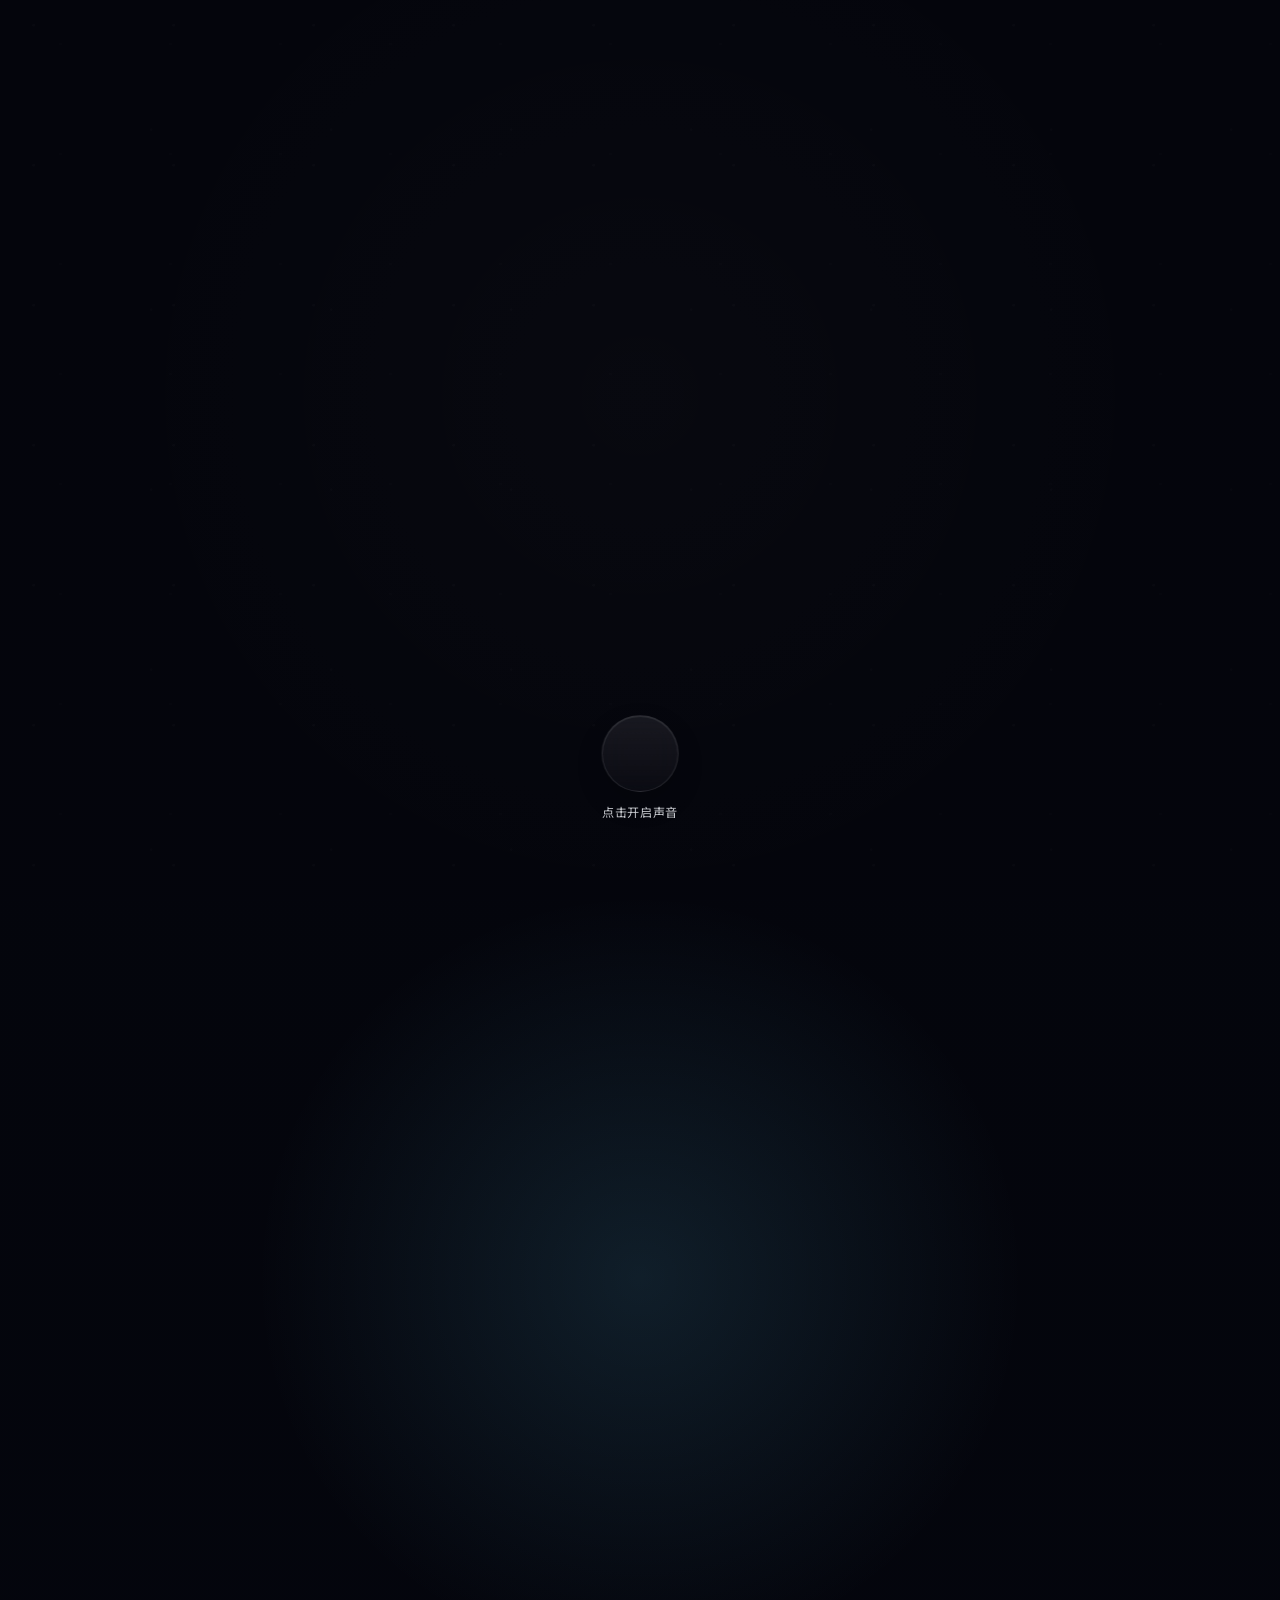
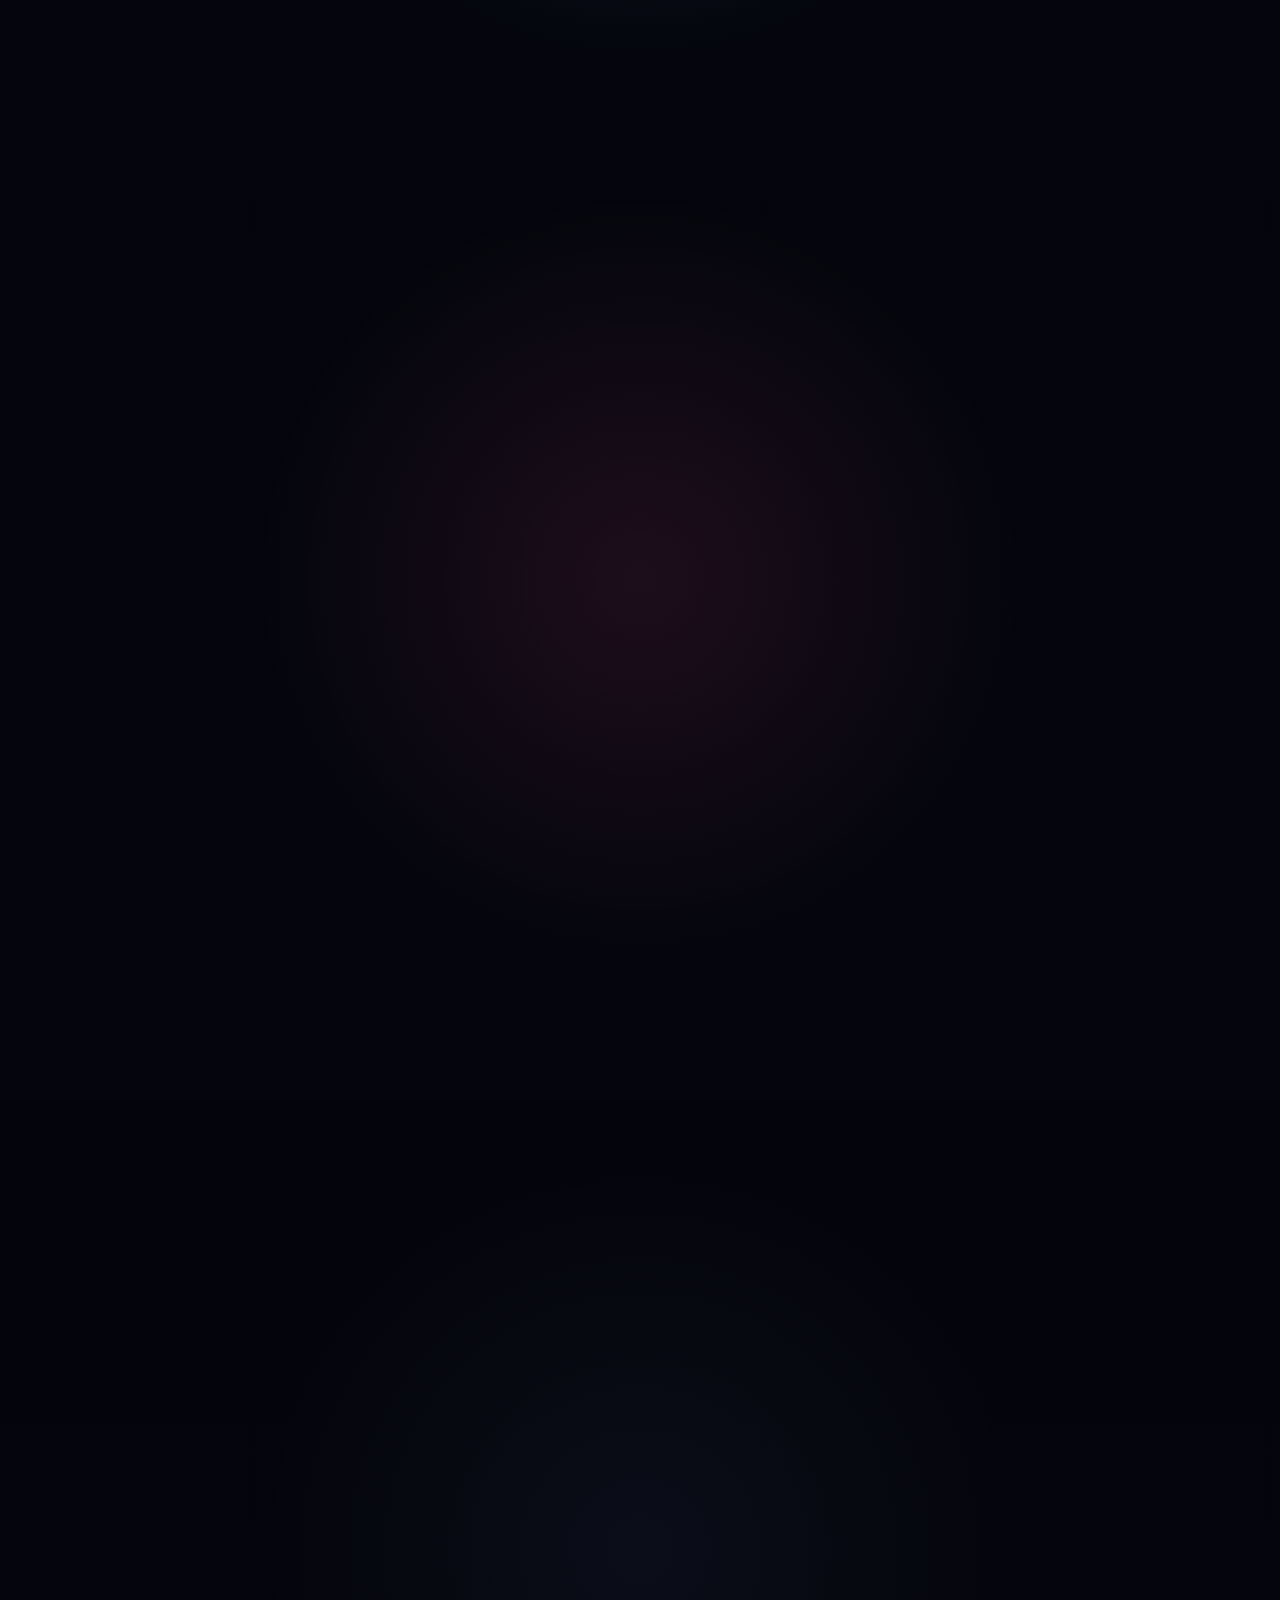
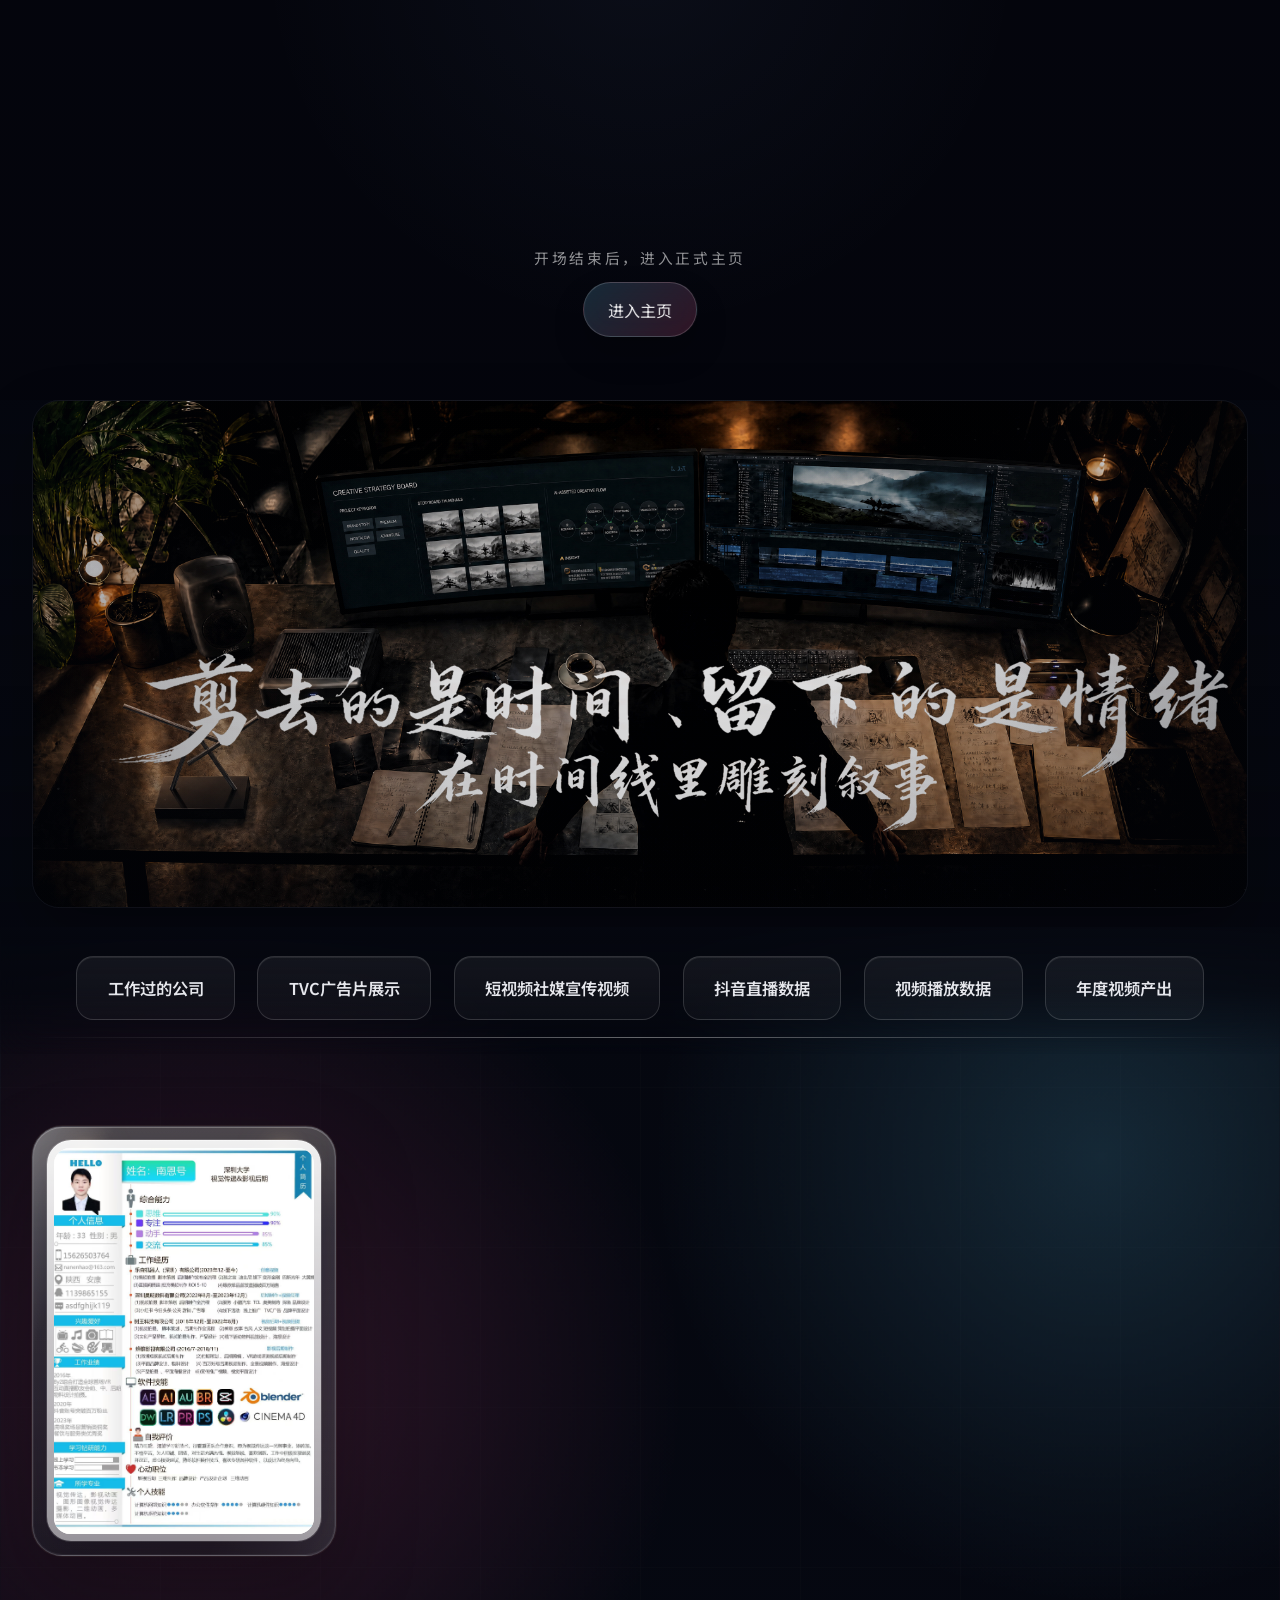
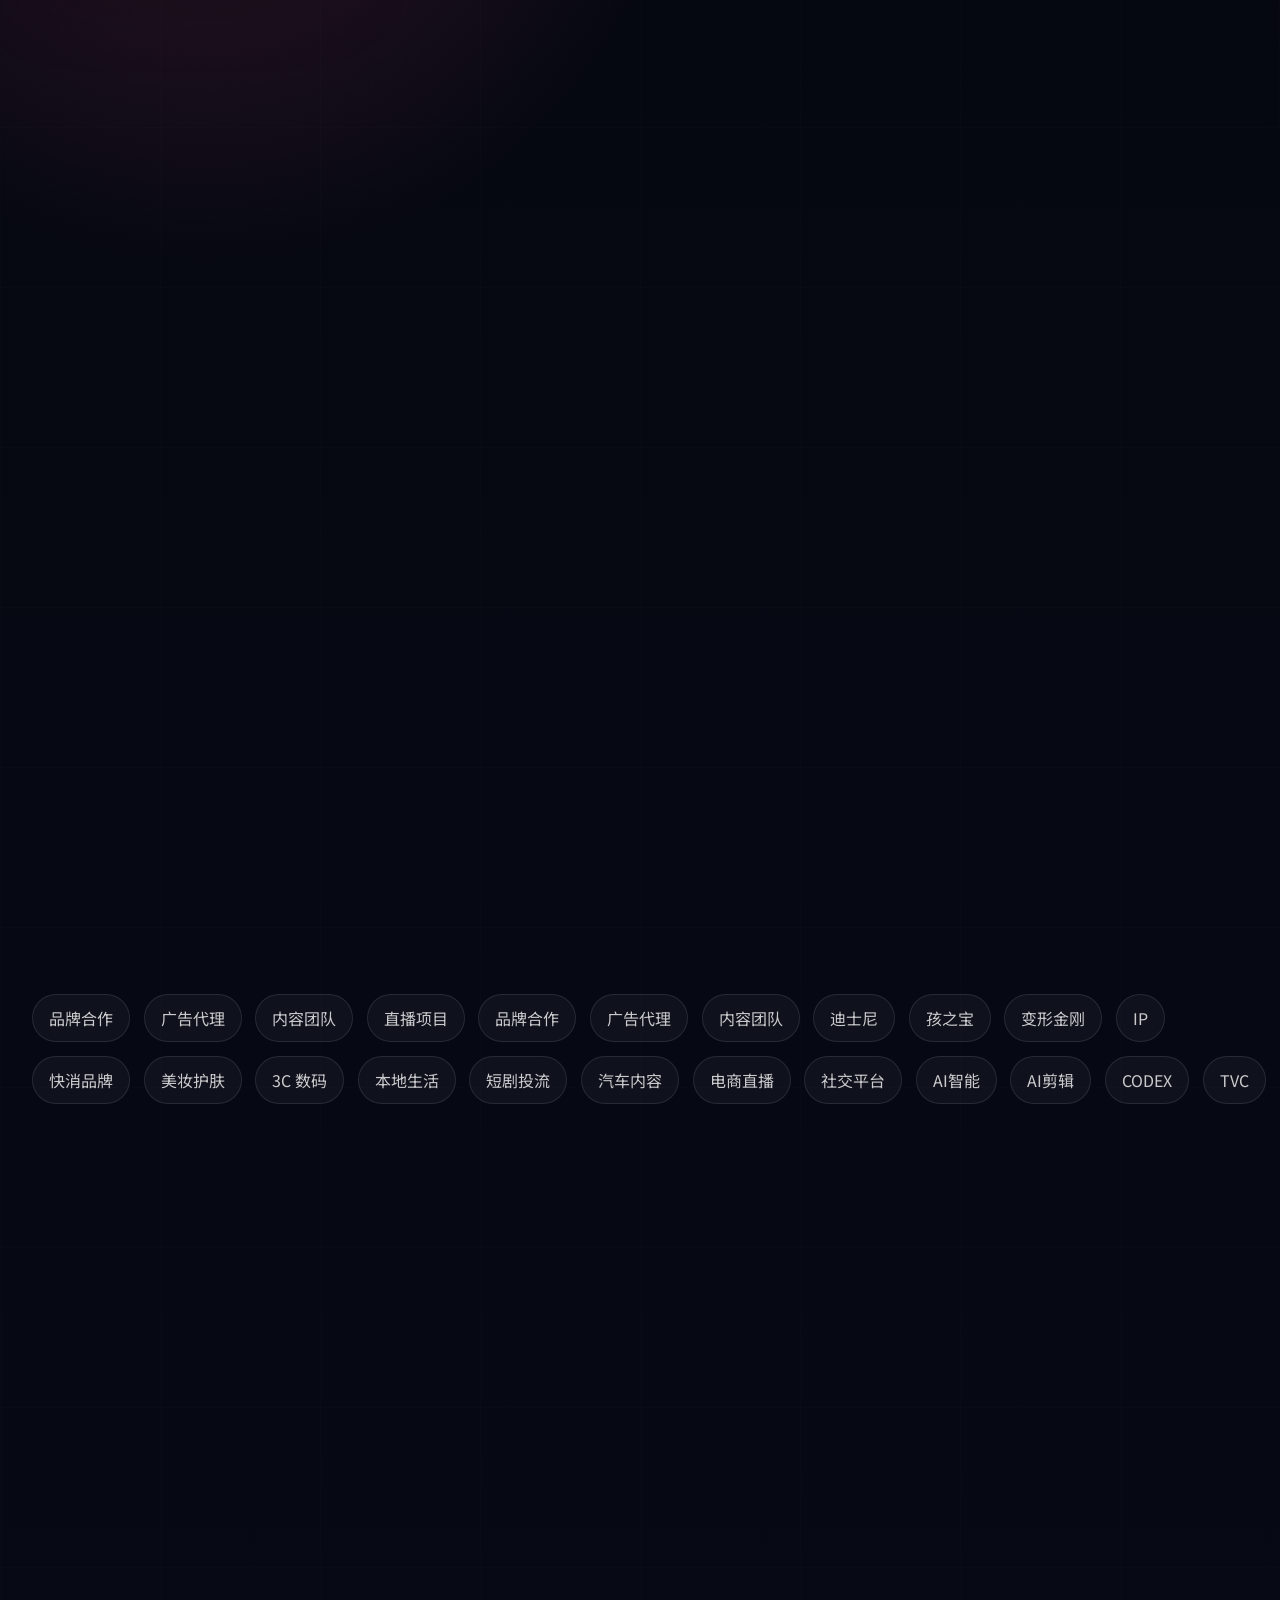
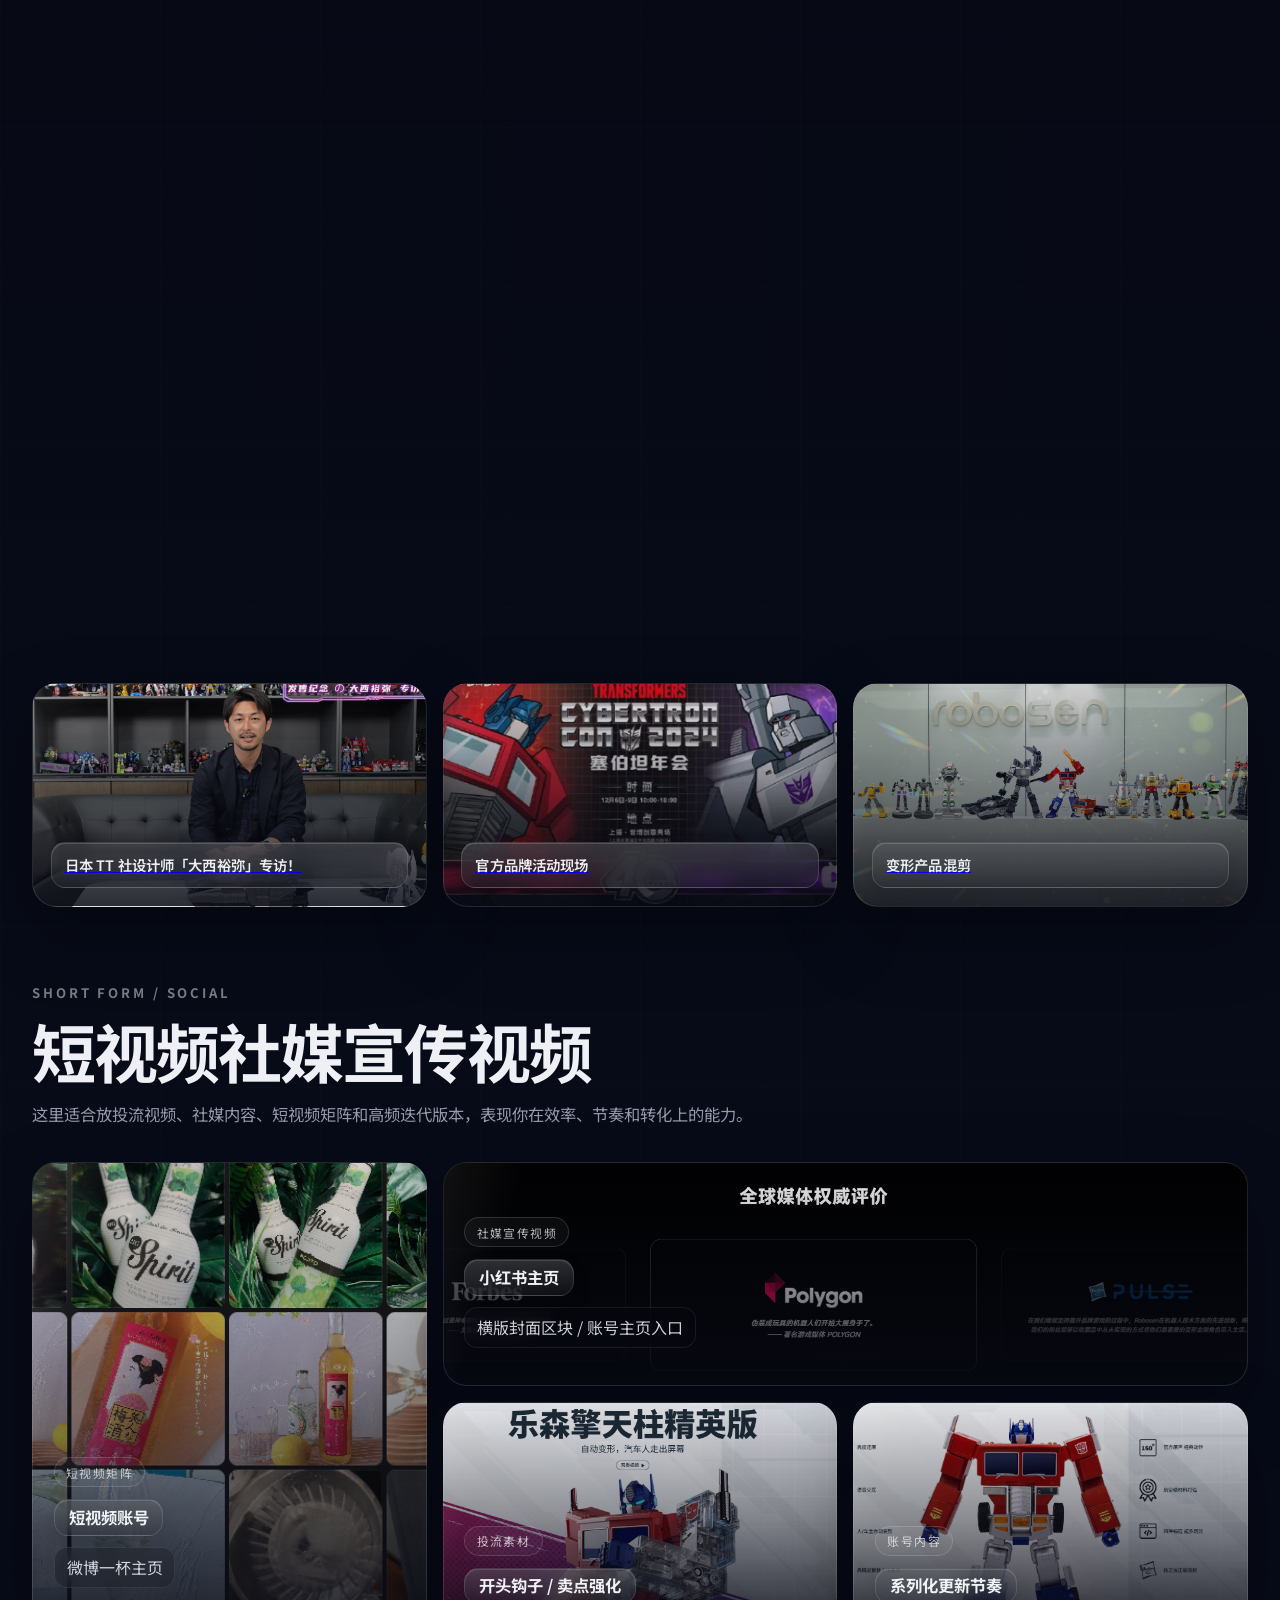
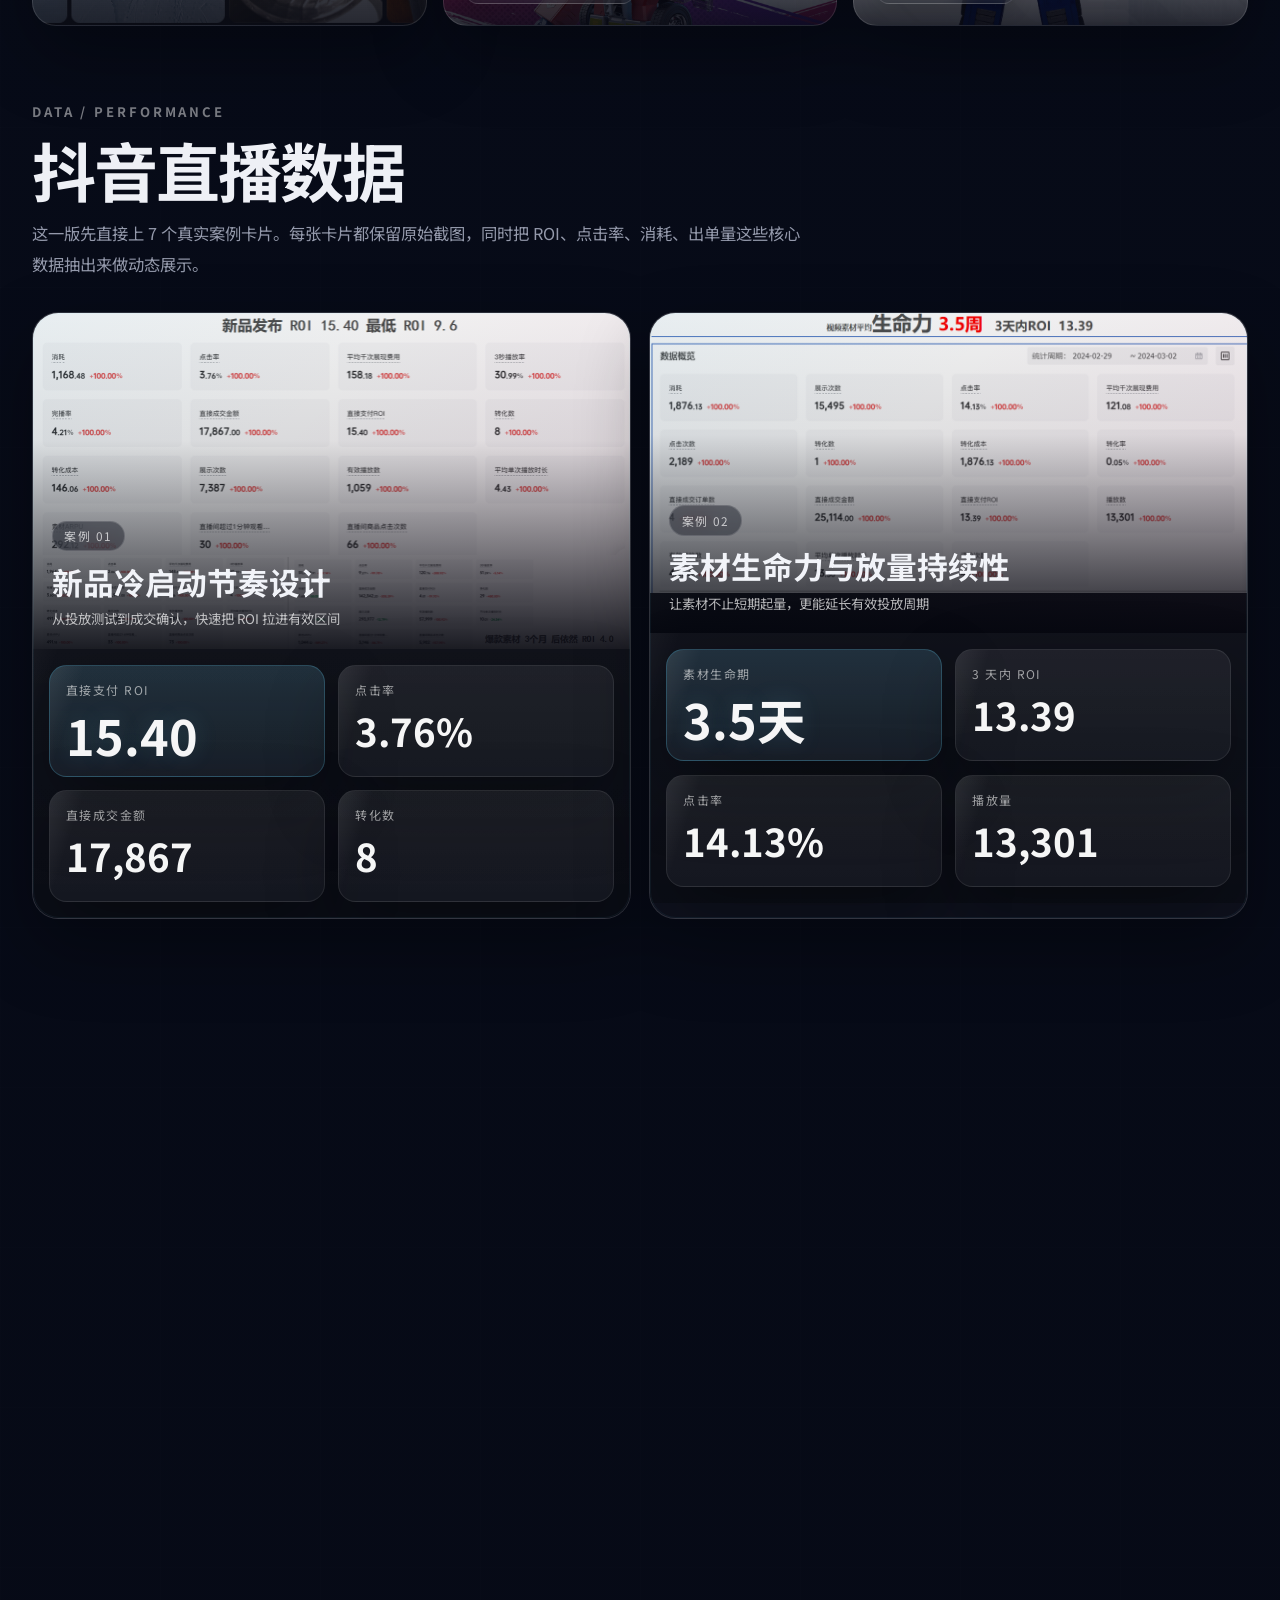
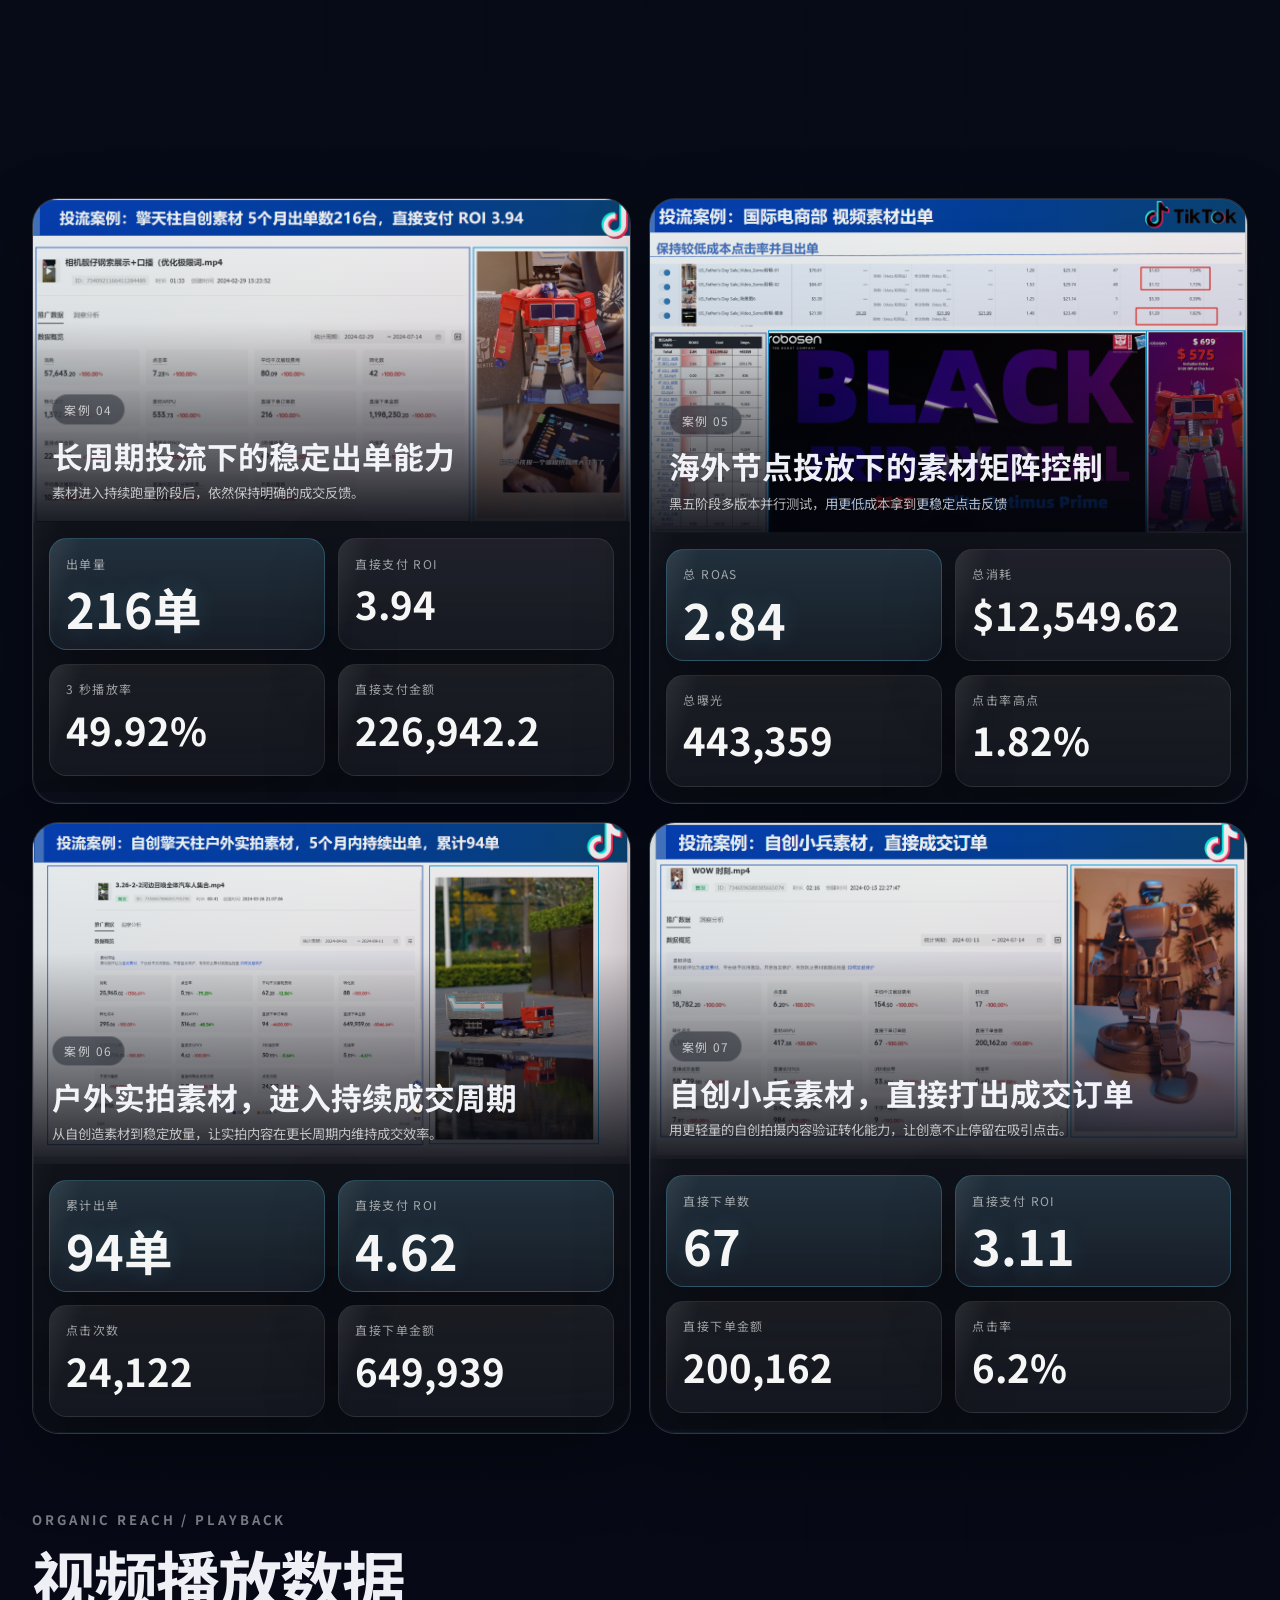
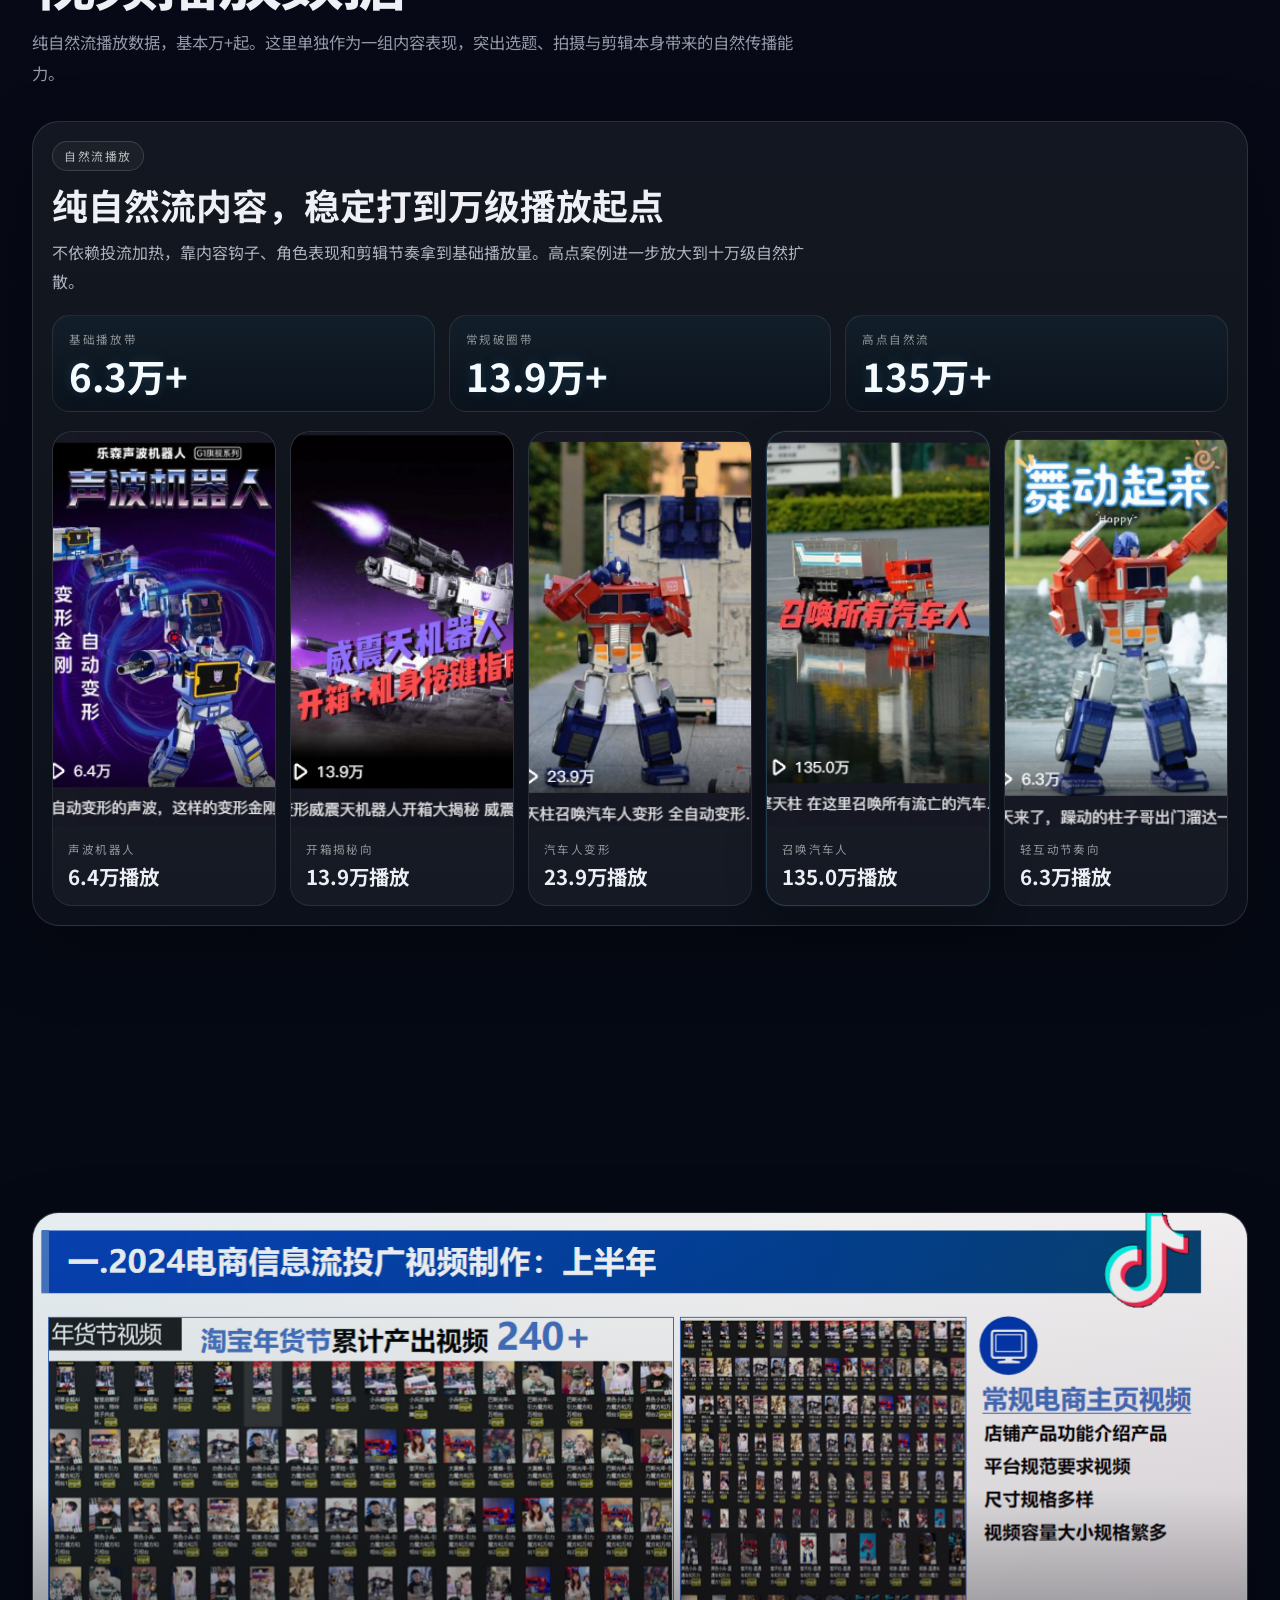
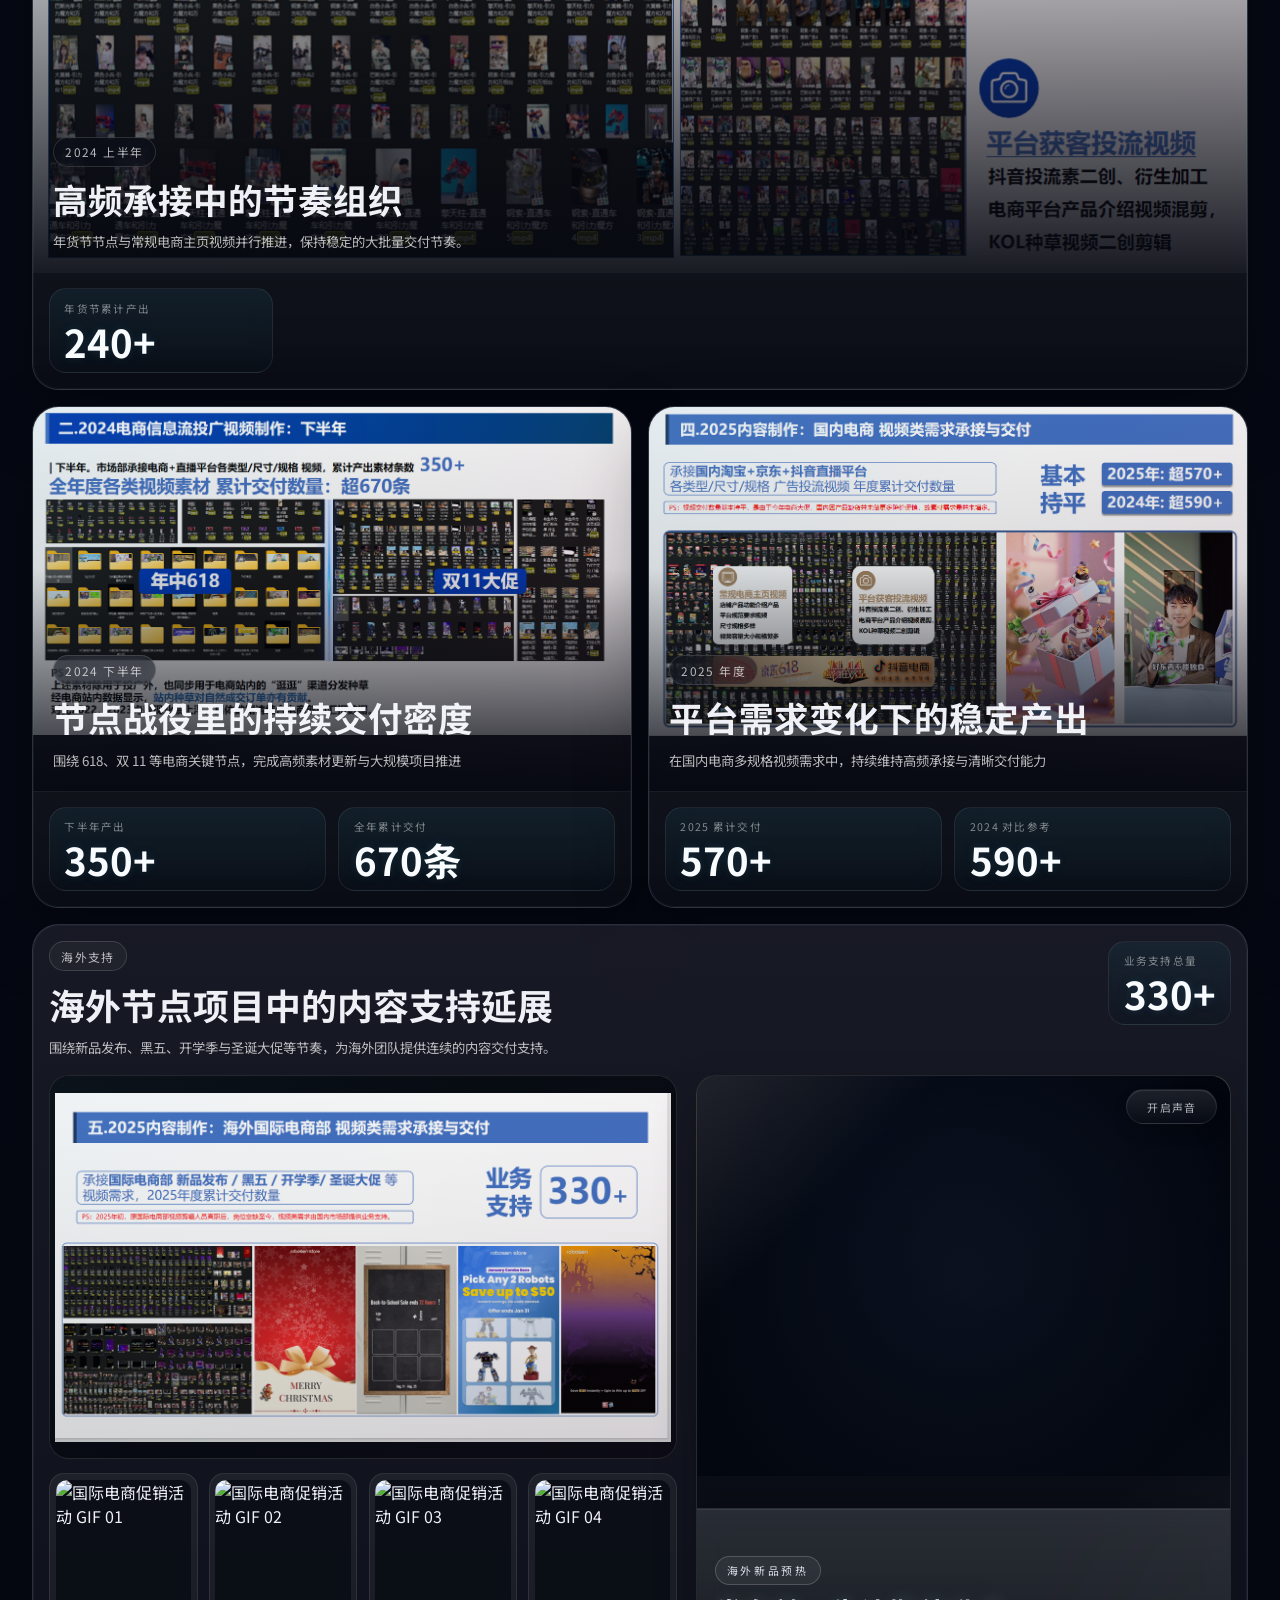
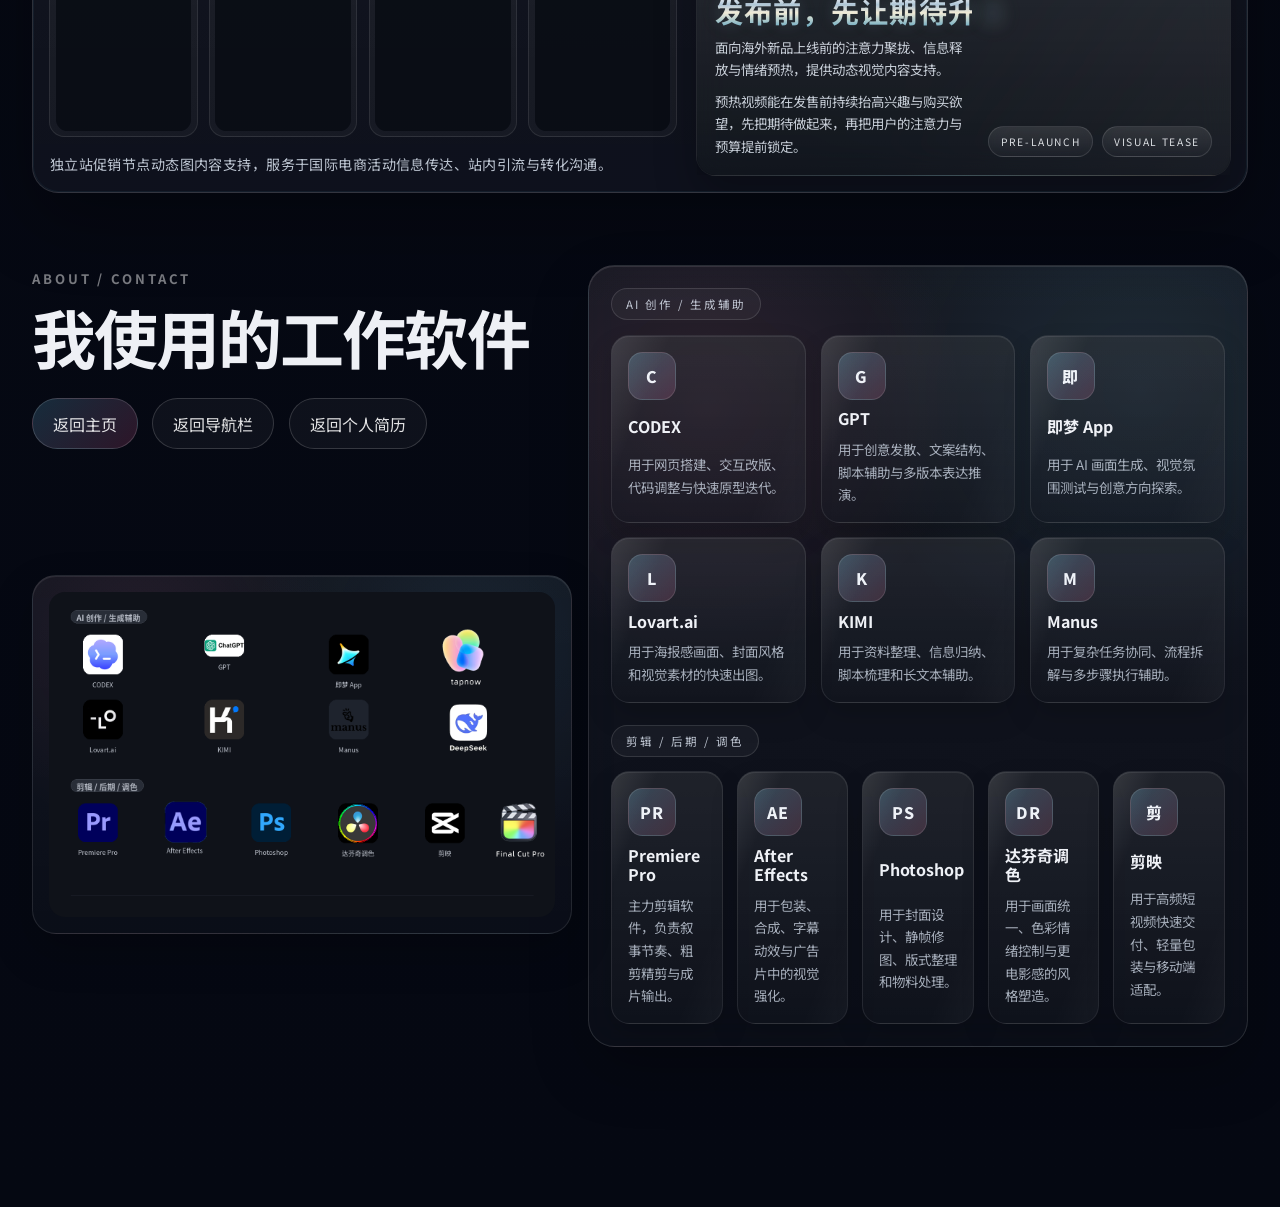
==== index.html @ e1db503f "Add root entry page" ====
﻿<!doctype html>
<html lang="zh-CN">
  <head>
    <meta charset="UTF-8" />
    <meta name="viewport" content="width=device-width, initial-scale=1.0" />
    <title>南恩号作品集</title>
    <meta http-equiv="refresh" content="0; url=./video-homepage-preview.html" />
    <script>
      window.location.replace("./video-homepage-preview.html");
    </script>
    <style>
      body {
        margin: 0;
        min-height: 100vh;
        display: grid;
        place-items: center;
        background: #05070f;
        color: #f5f7ff;
        font-family: "Noto Sans SC", sans-serif;
      }
      a {
        color: #9ed8ff;
      }
    </style>
  </head>
  <body>
    <p>正在进入作品集，如果没有自动跳转，请点击 <a href="./video-homepage-preview.html">这里</a>。</p>
  </body>
</html>
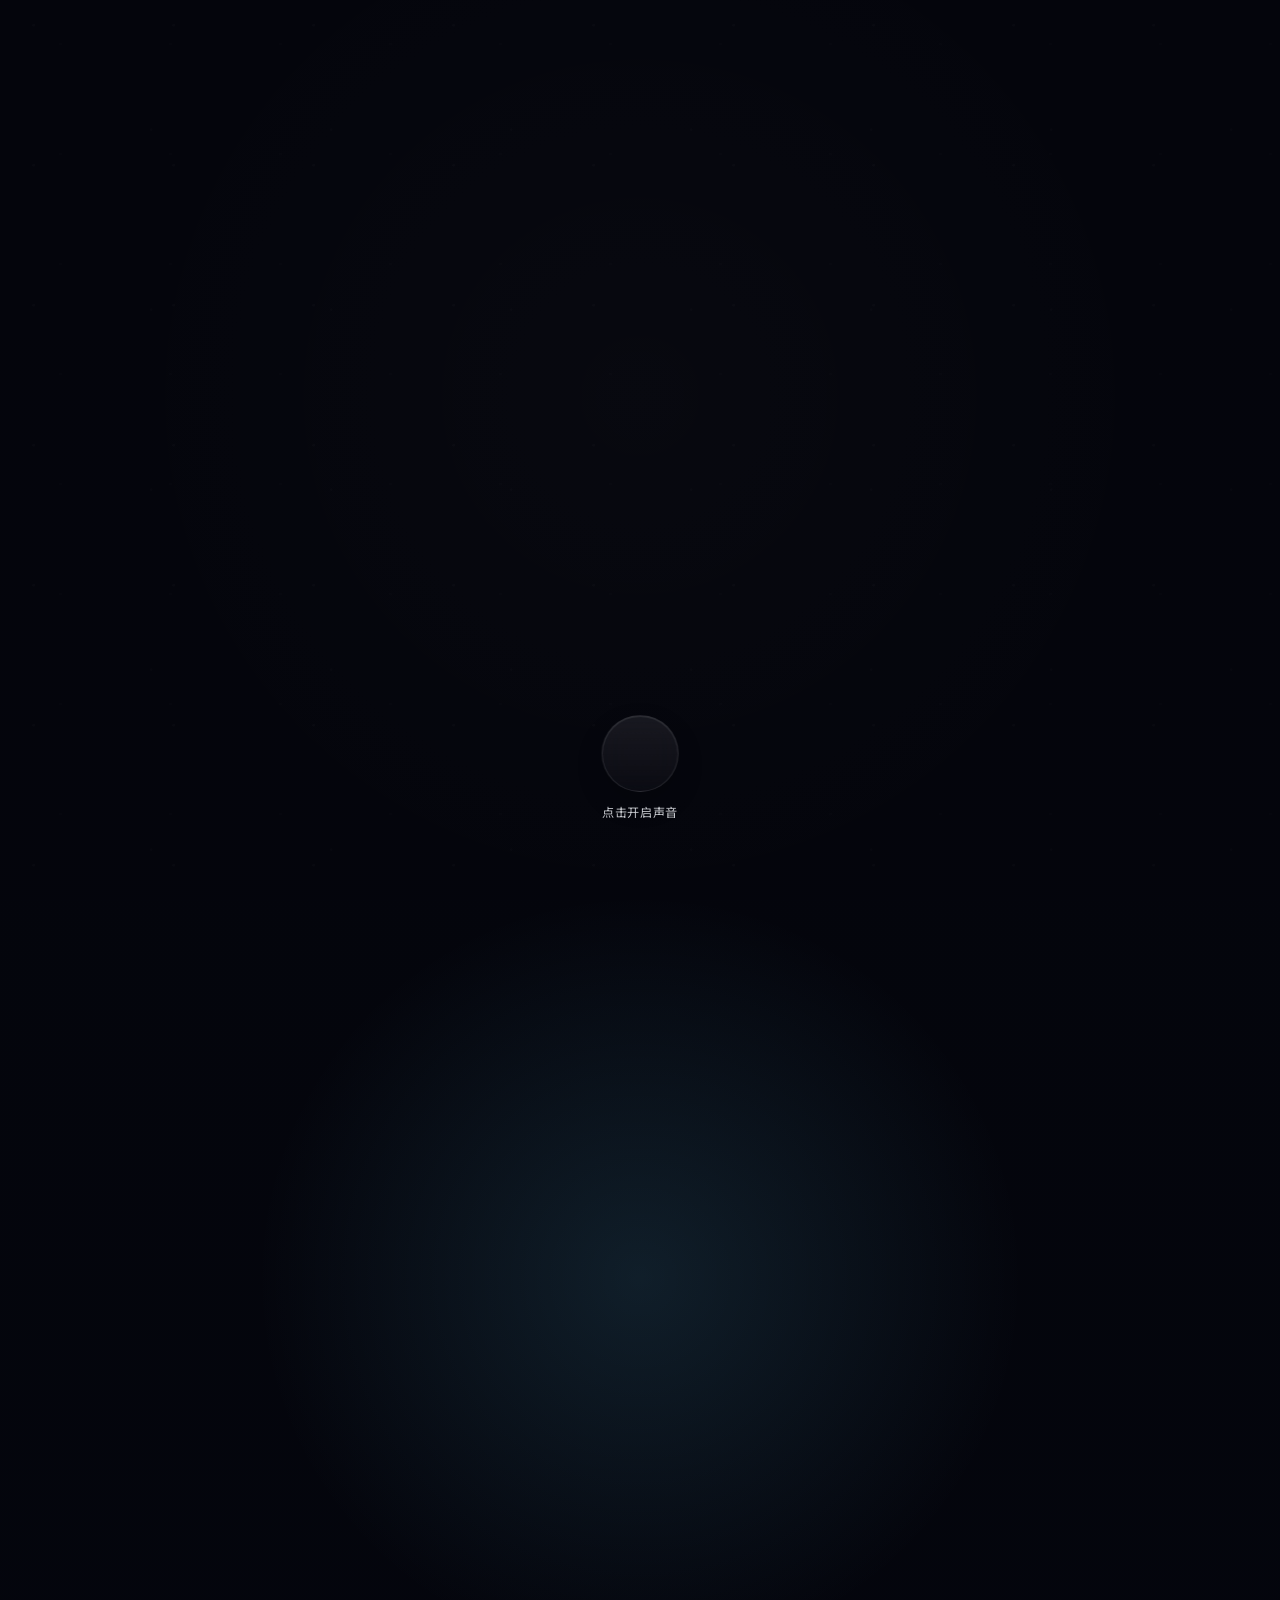
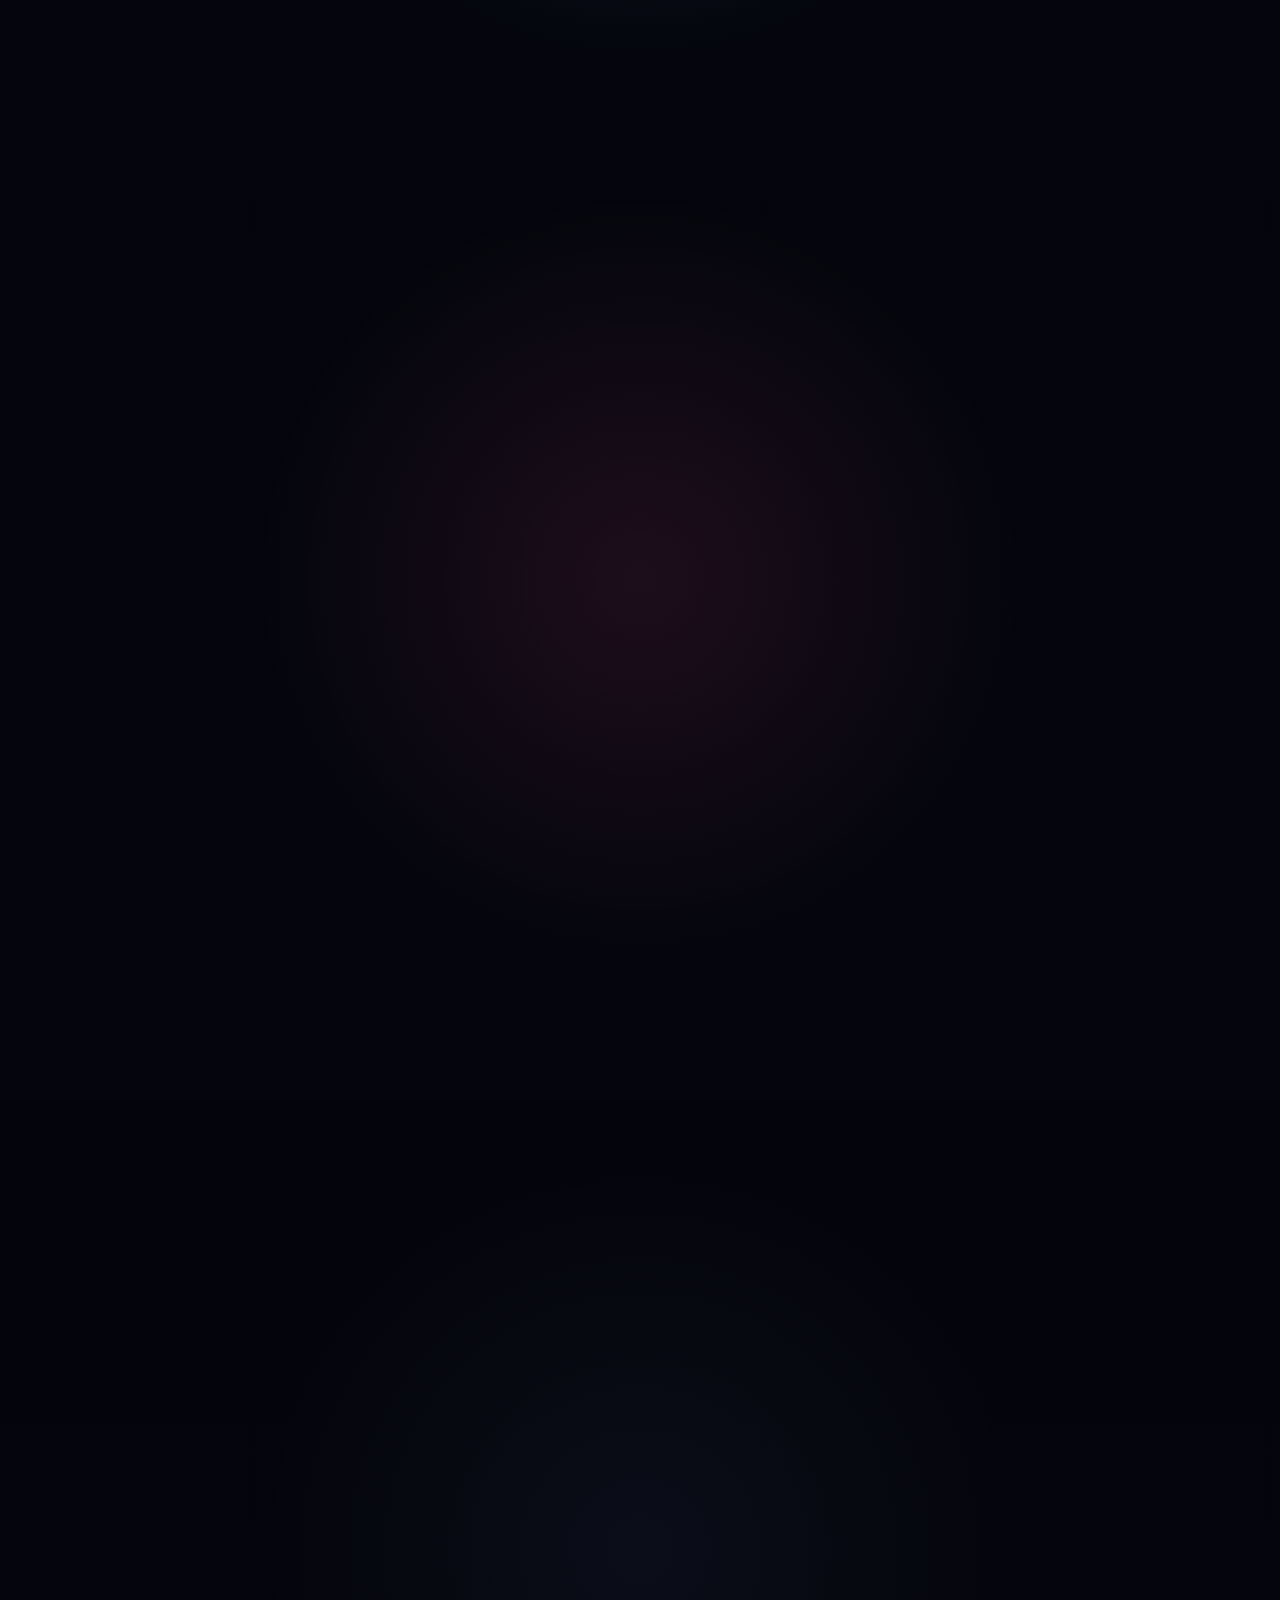
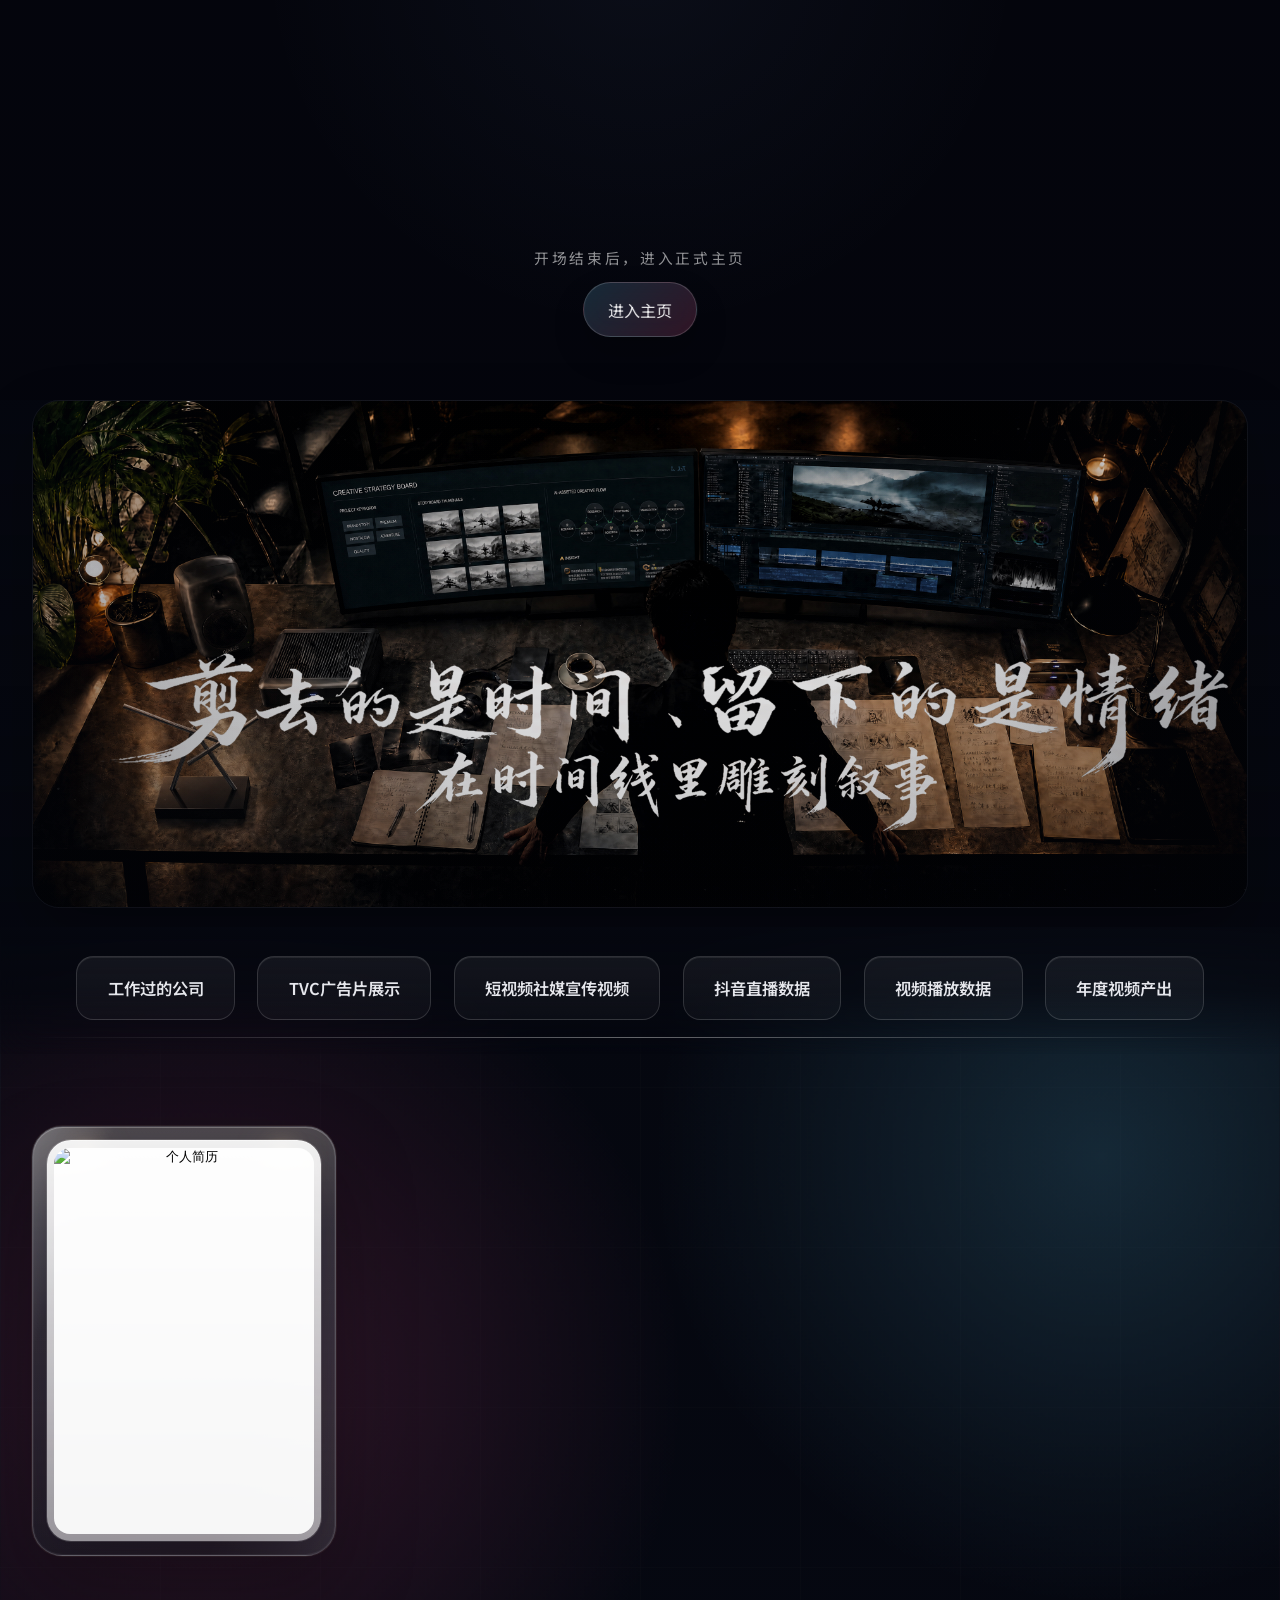
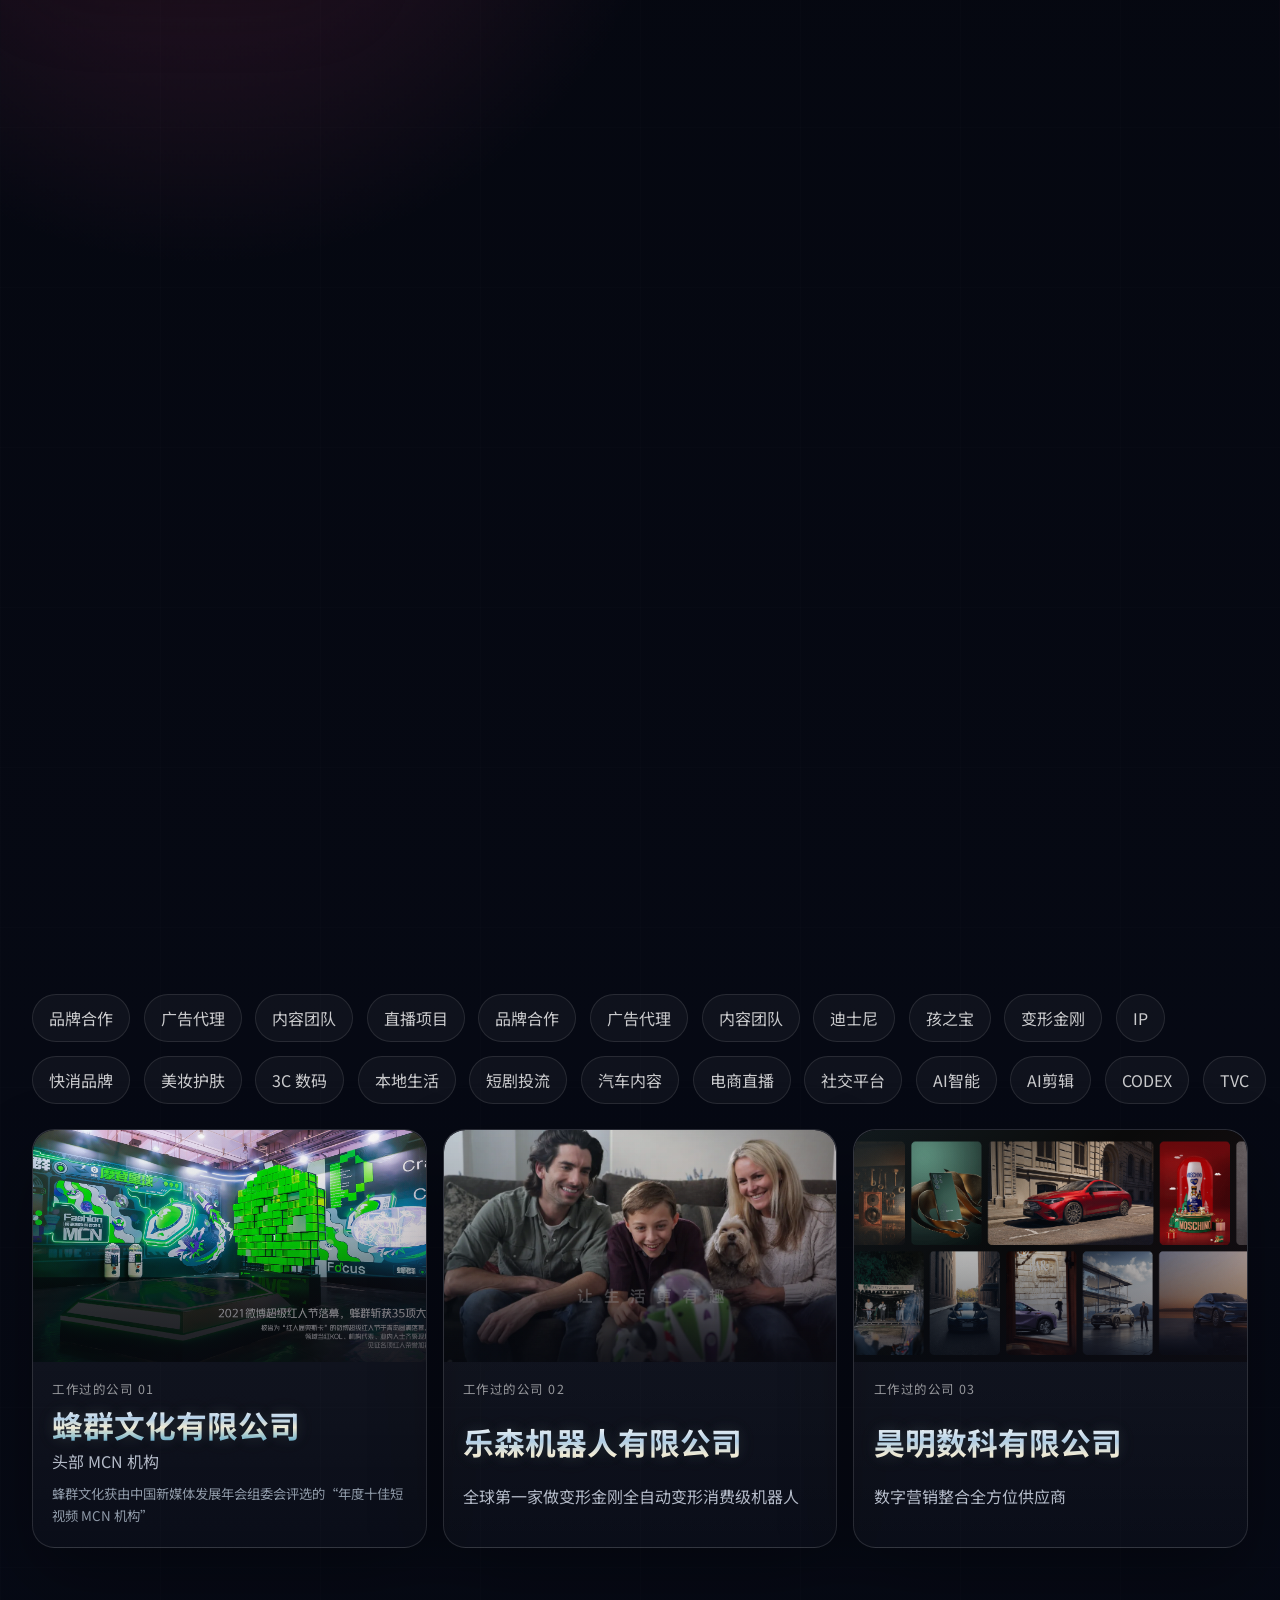
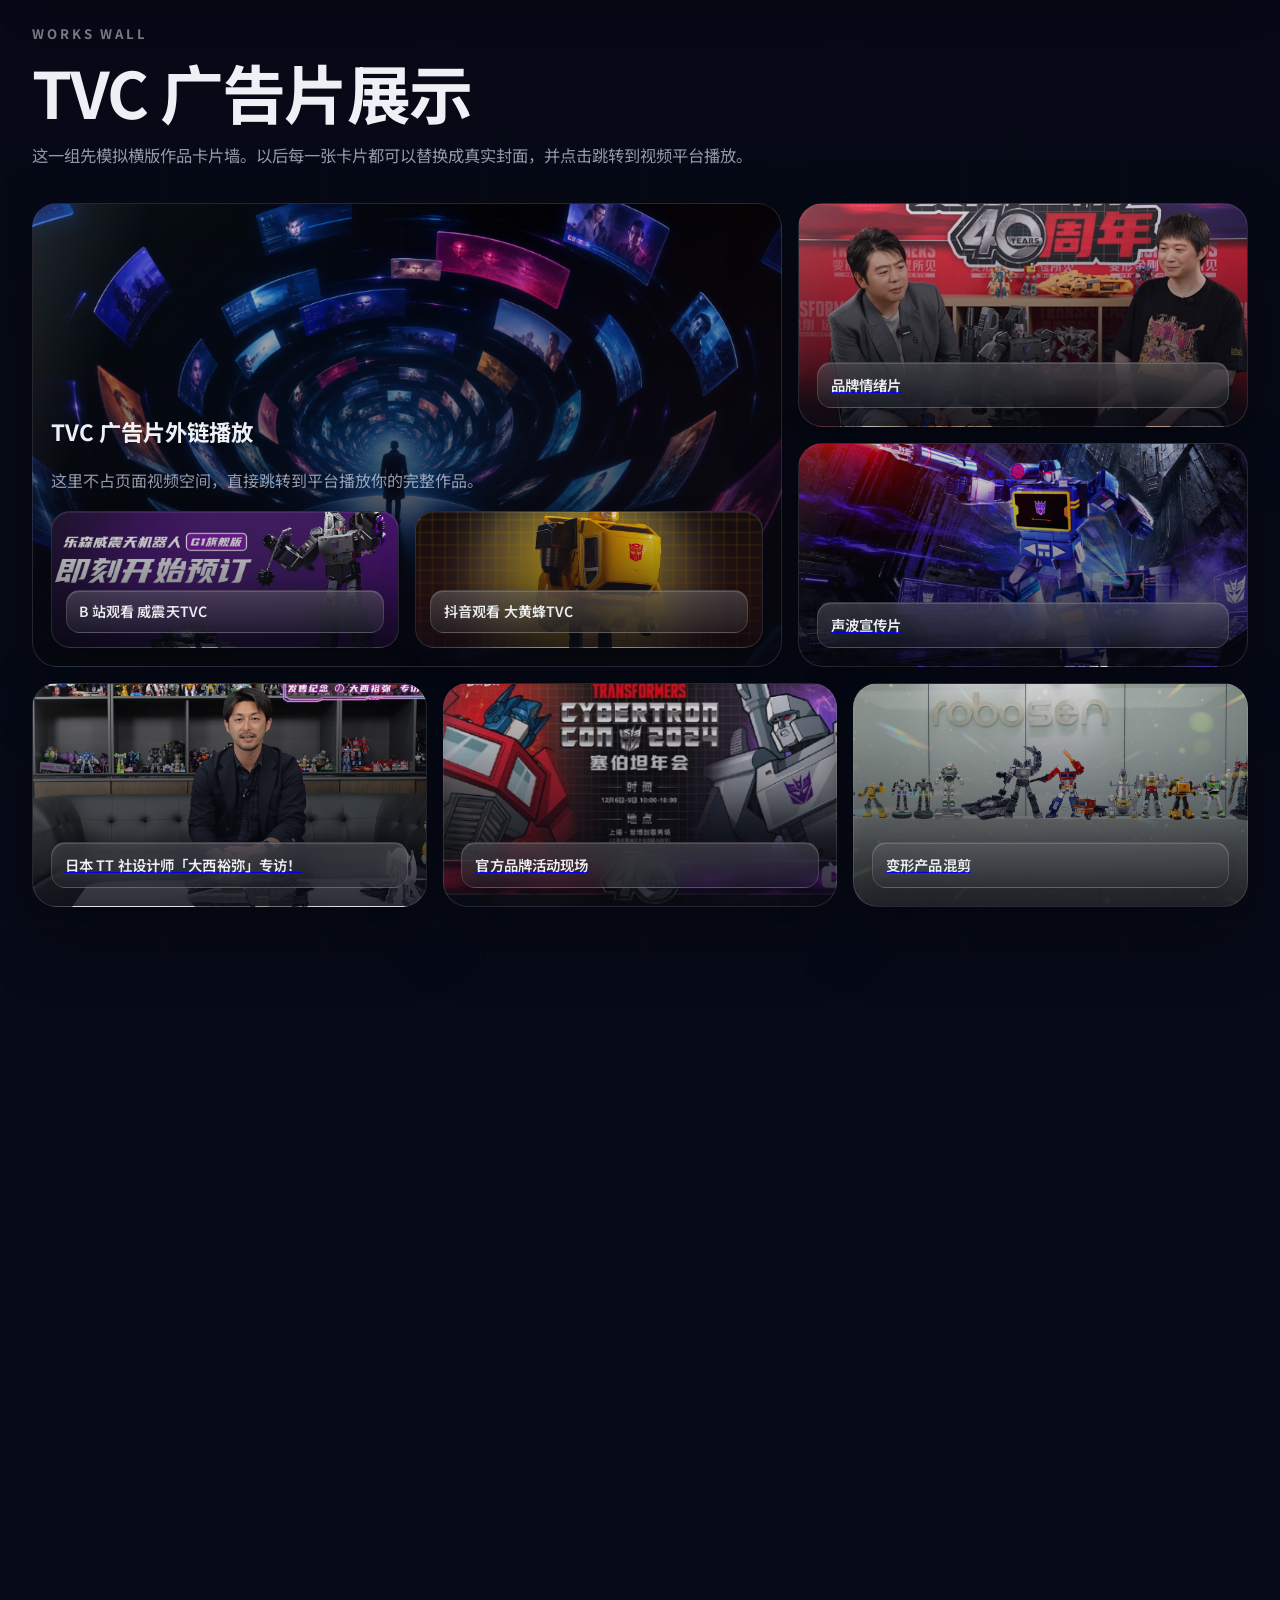
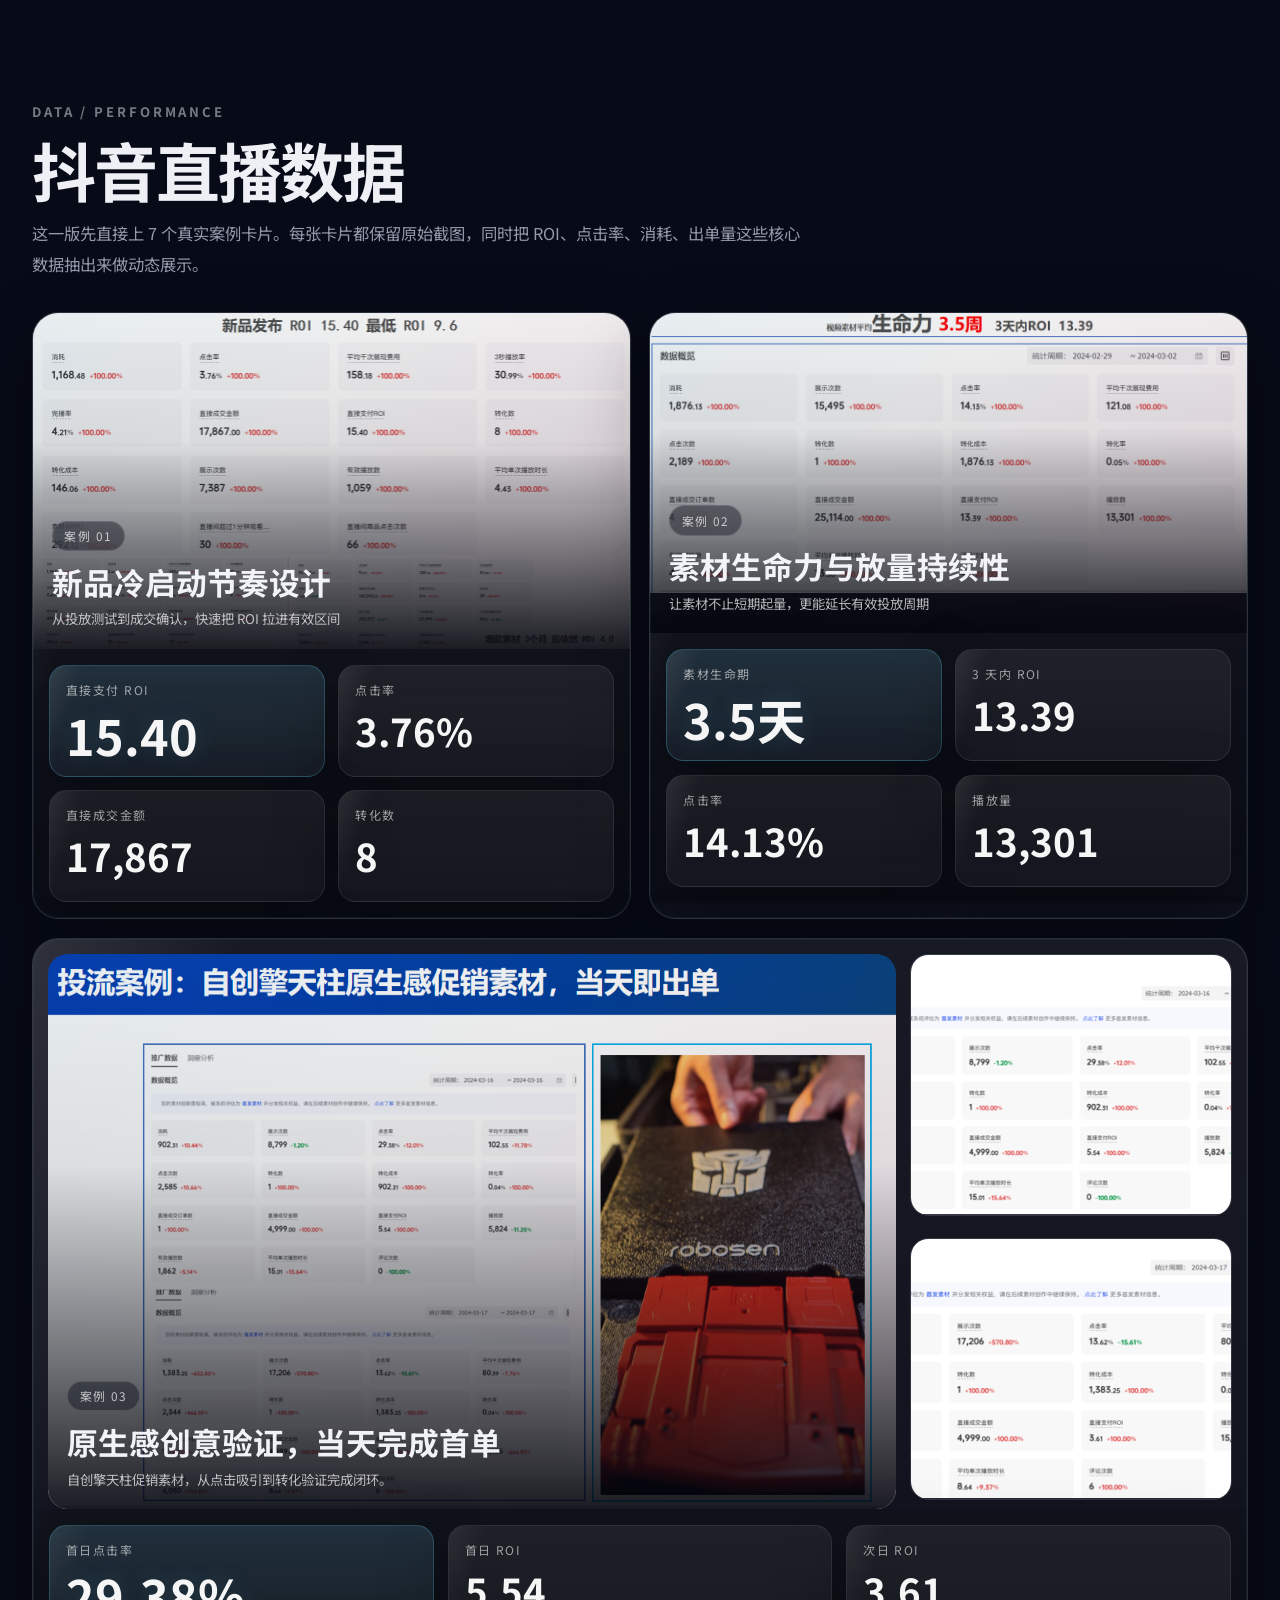
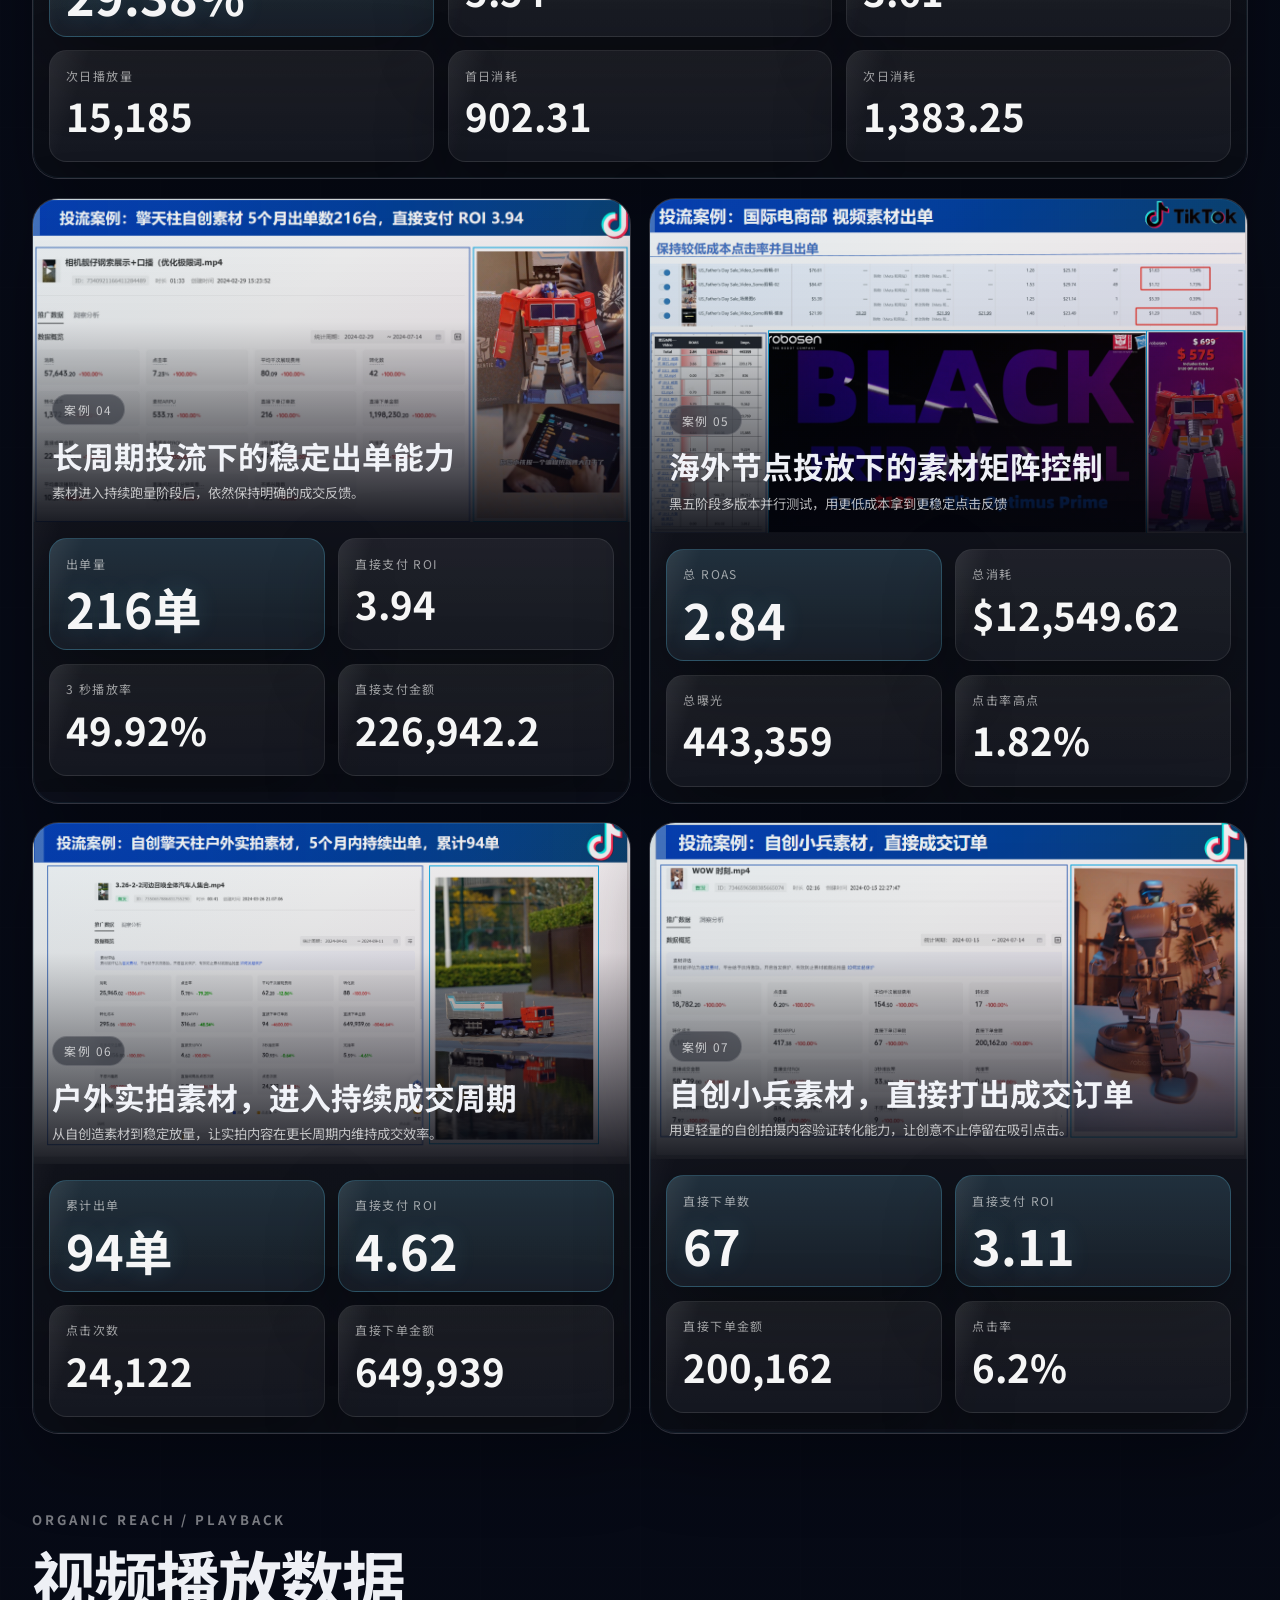
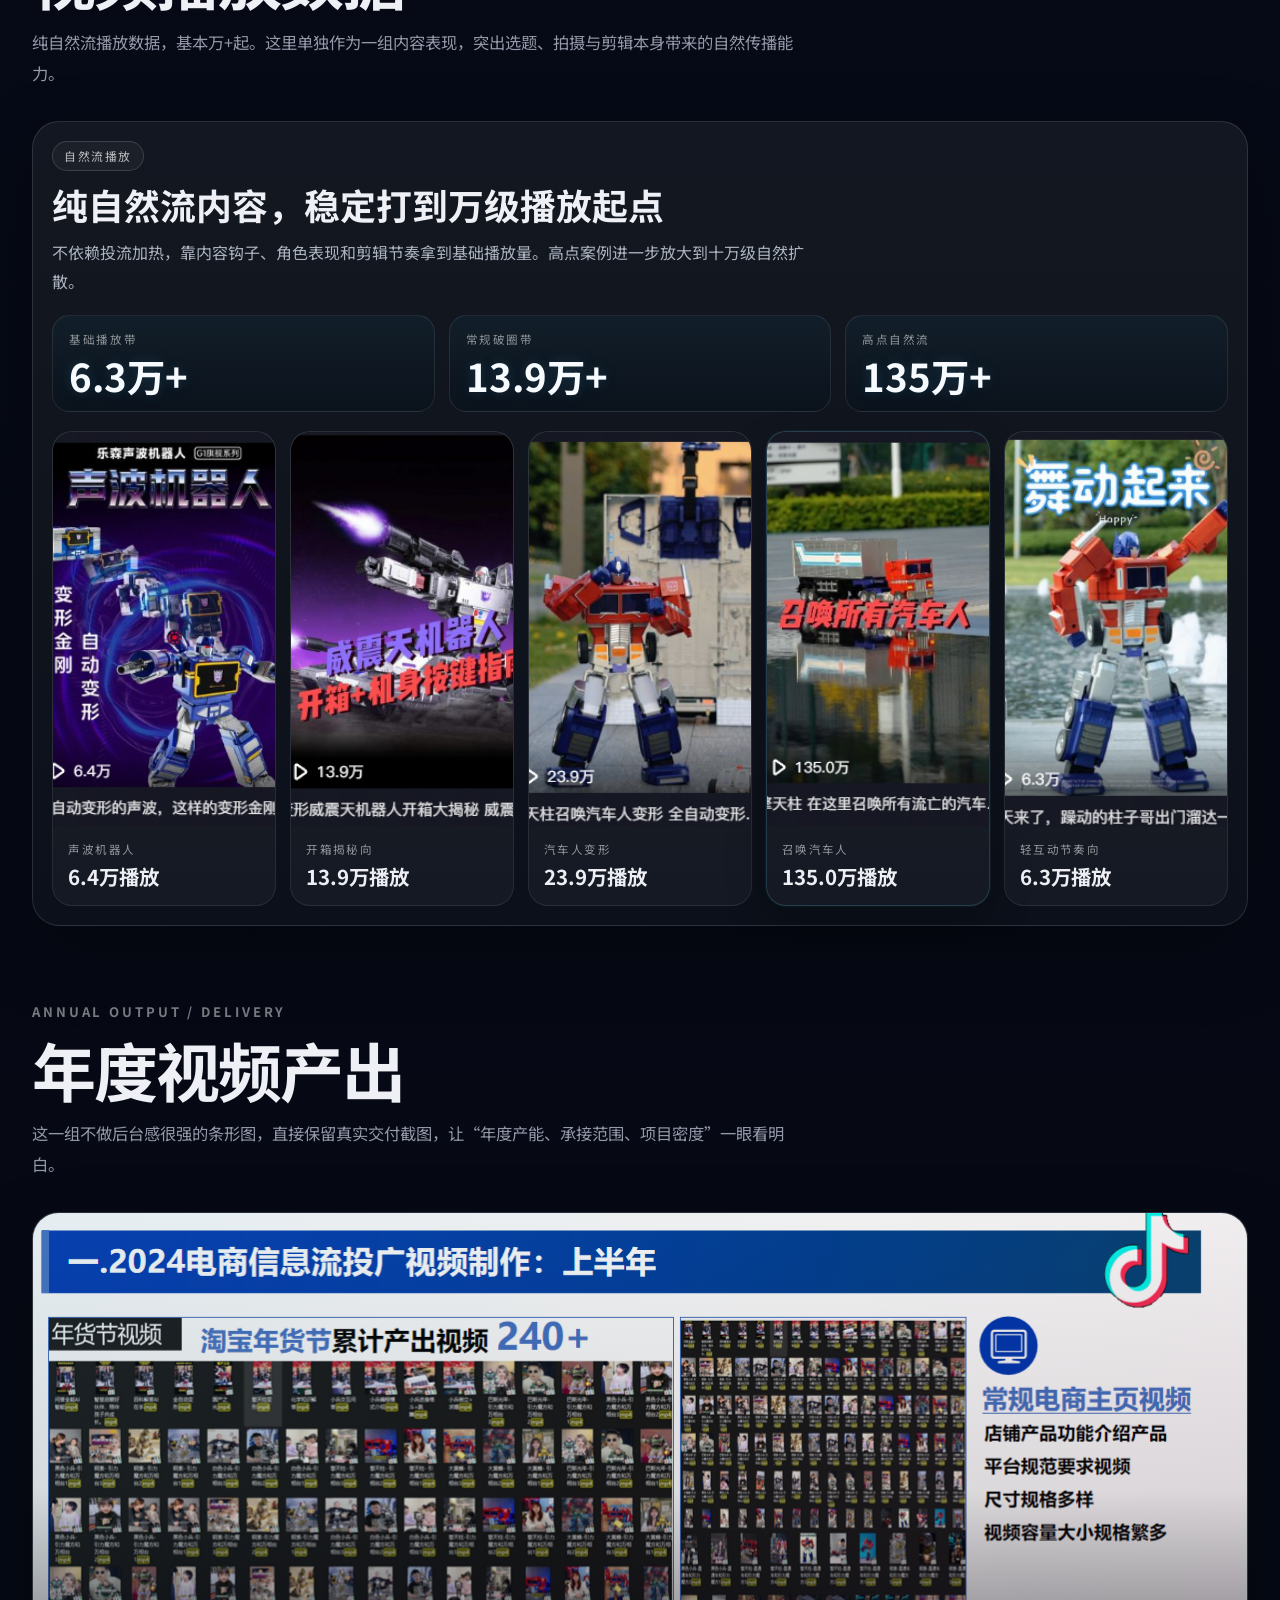
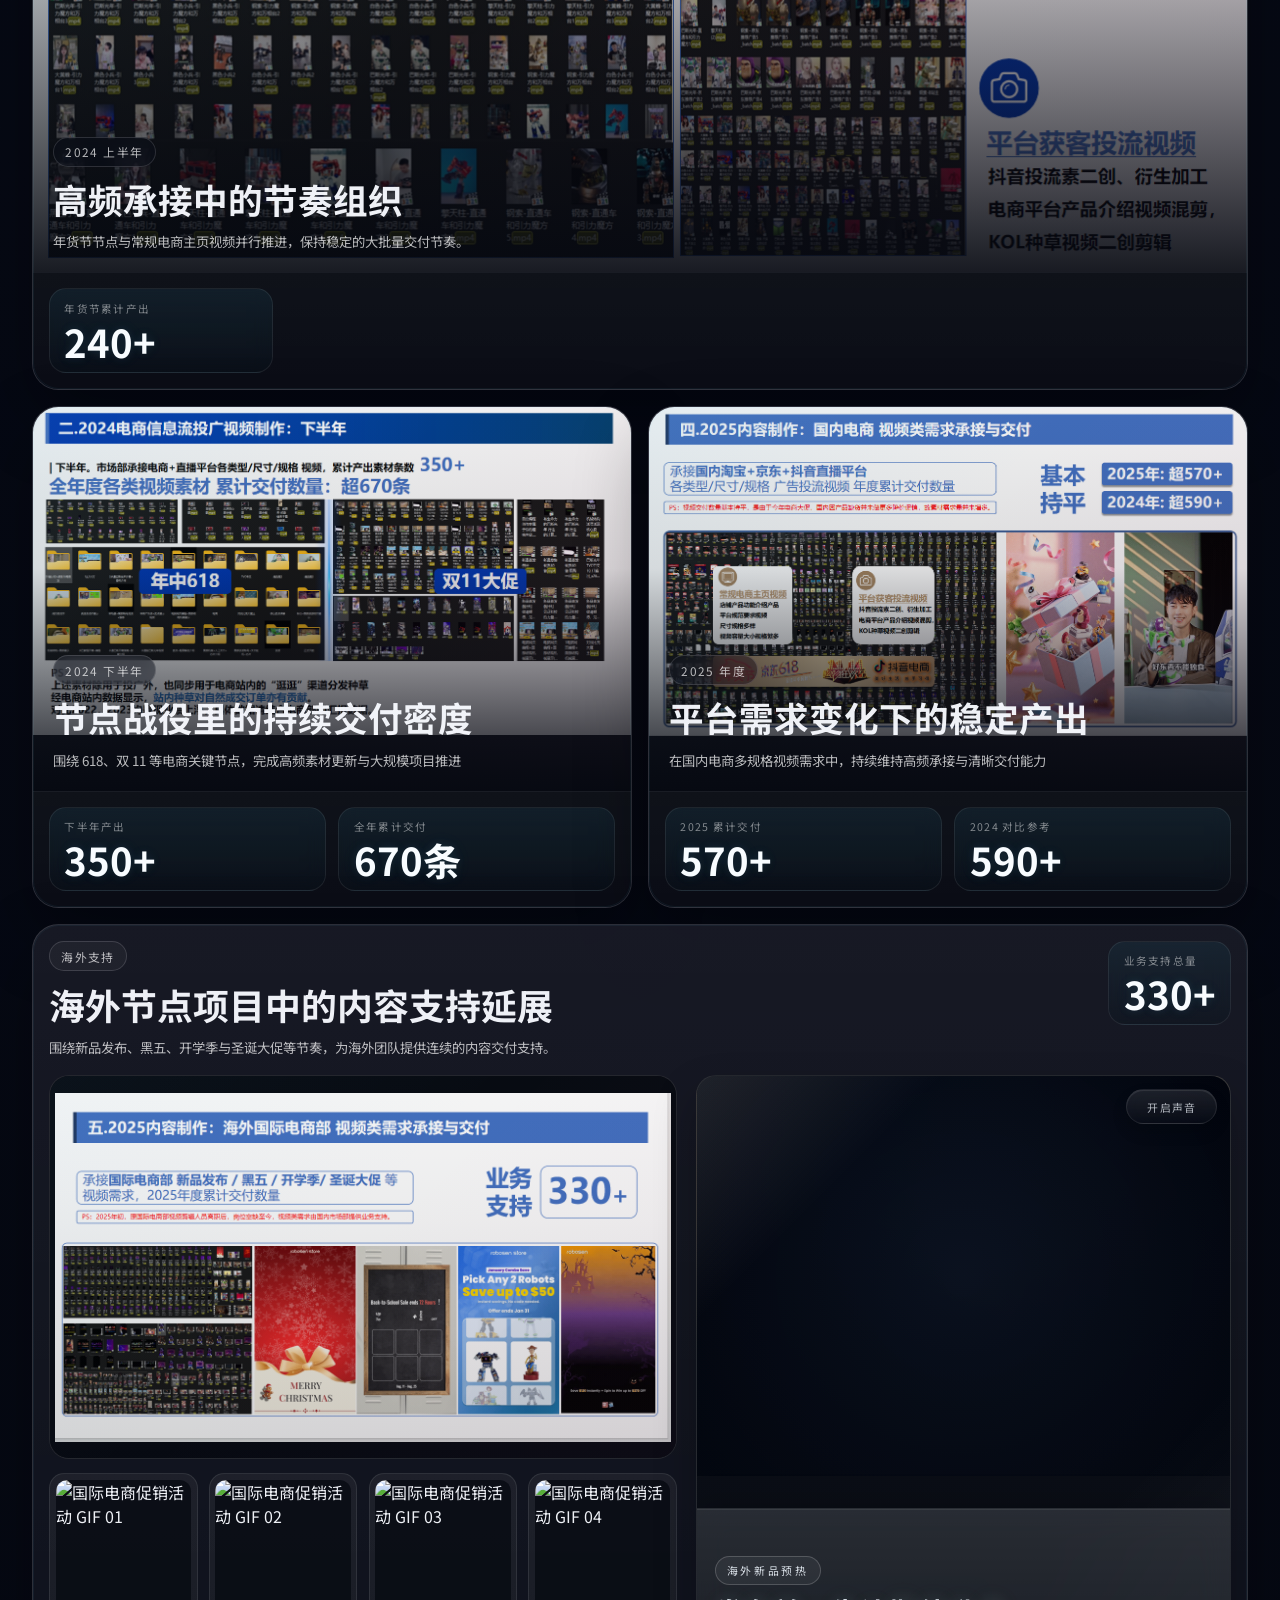
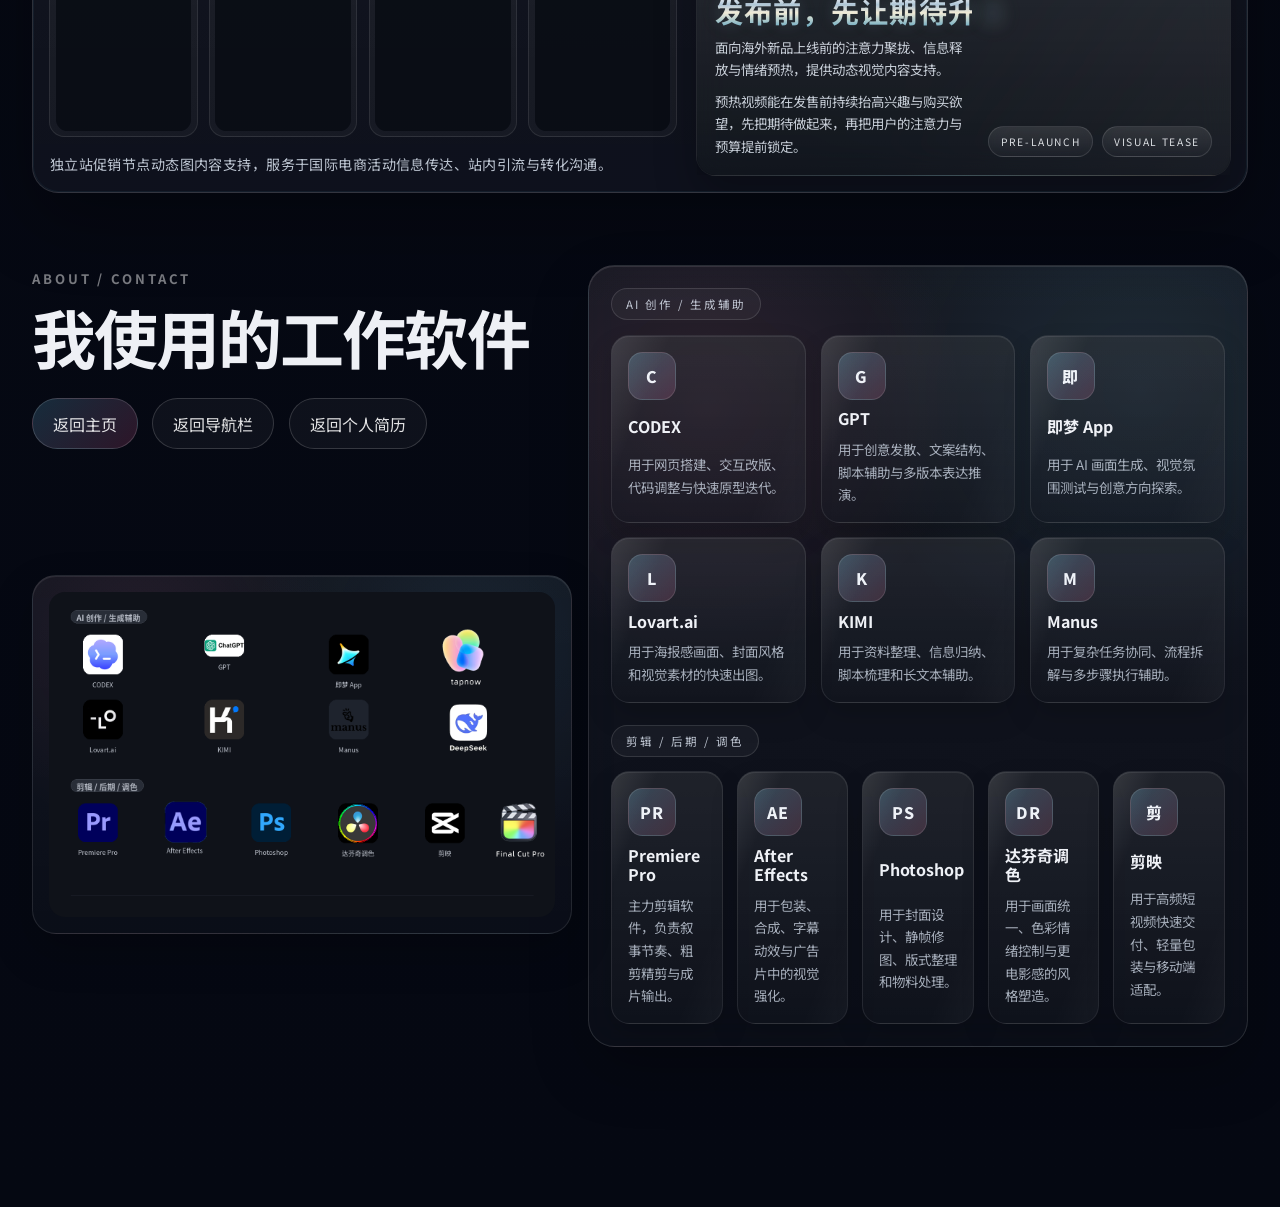
==== commit d947fe6a: "Rename site title" ====
--- a/index.html
+++ b/index.html
@@ -3,7 +3,7 @@
   <head>
     <meta charset="UTF-8" />
     <meta name="viewport" content="width=device-width, initial-scale=1.0" />
-    <title>南恩号作品集</title>
+    <title>南恩号的个人作品集</title>
     <meta http-equiv="refresh" content="0; url=./video-homepage-preview.html" />
     <script>
       window.location.replace("./video-homepage-preview.html");
@@ -27,3 +27,4 @@
     <p>正在进入作品集，如果没有自动跳转，请点击 <a href="./video-homepage-preview.html">这里</a>。</p>
   </body>
 </html>
+
